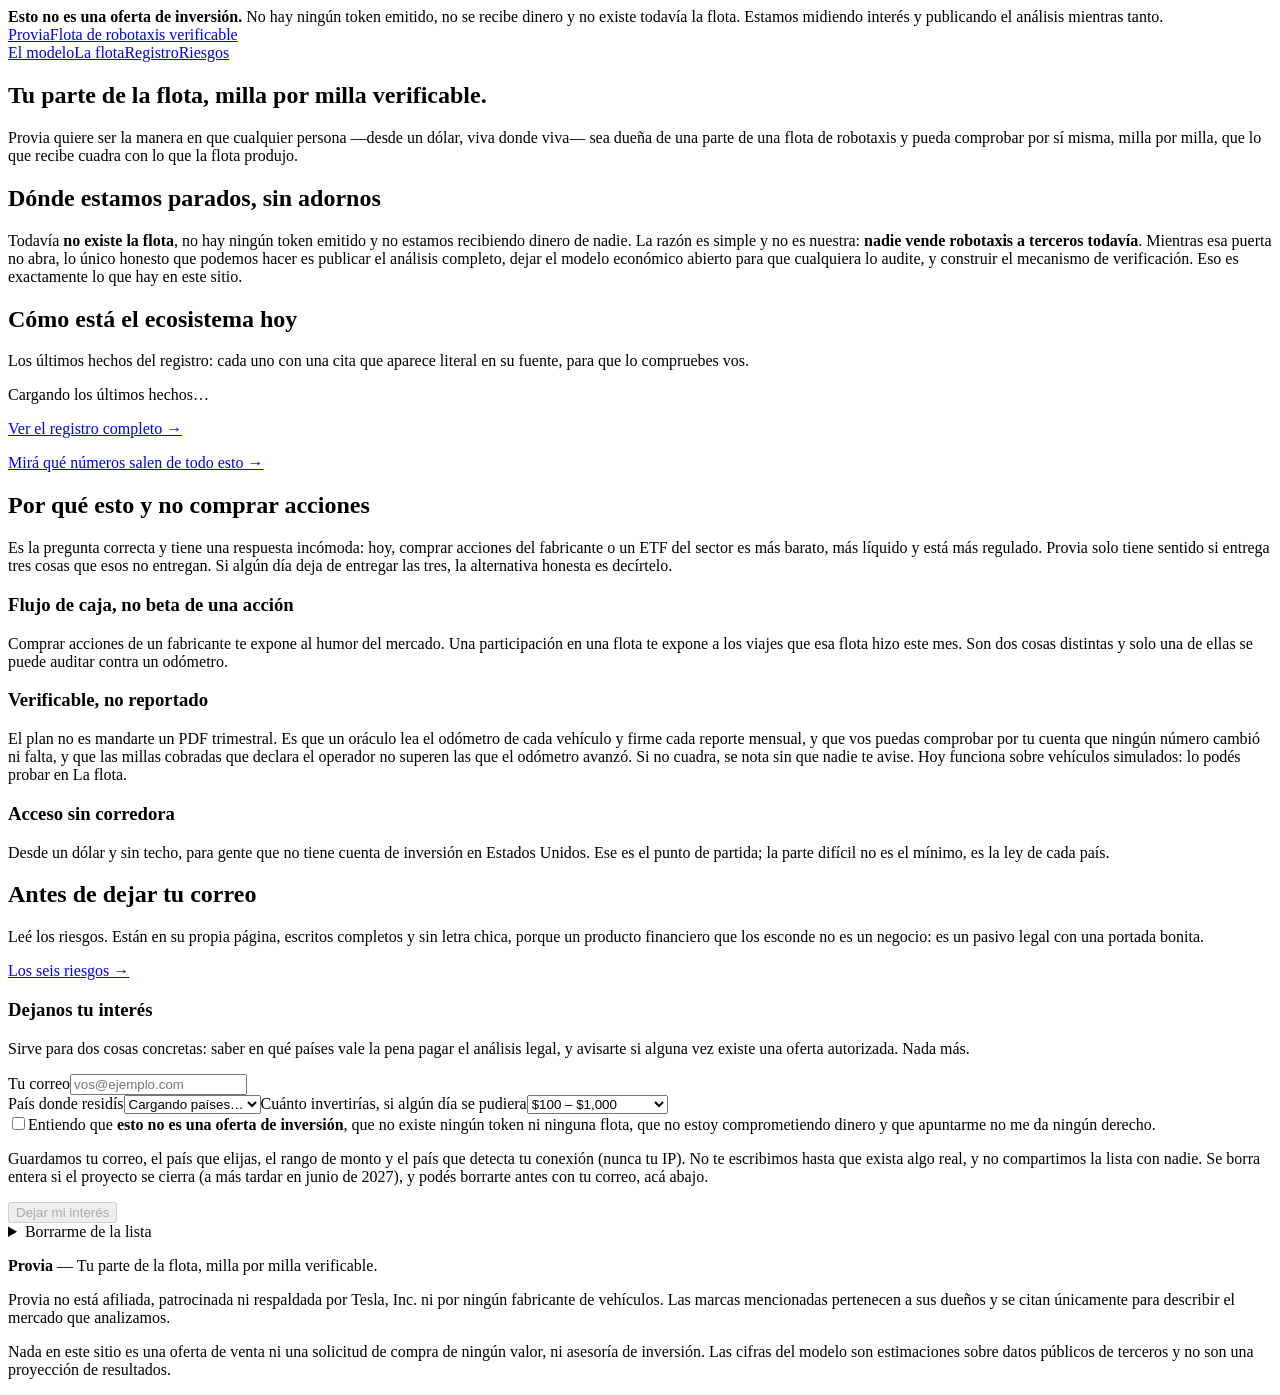
==== index.html @ b5c1c583 "deploy provia @ 56c4944 Build estatico de freakiedogs-oss/provia commit 56c49447ed519522a8f76454a9de" ====
<!DOCTYPE html><html lang="es"><head><meta charSet="utf-8"/><meta name="viewport" content="width=device-width, initial-scale=1"/><link rel="stylesheet" href="/provia-web/_next/static/chunks/2ggee22i-lpwt.css" data-precedence="next"/><link rel="preload" as="script" fetchPriority="low" href="/provia-web/_next/static/chunks/10qk6v6416kh8.js"/><script src="/provia-web/_next/static/chunks/27jktro2p5rq9.js" async=""></script><script src="/provia-web/_next/static/chunks/25o46h8mdjlrg.js" async=""></script><script src="/provia-web/_next/static/chunks/16h8cb4xx4nfi.js" async=""></script><script src="/provia-web/_next/static/chunks/turbopack-1379qo5y8nba2.js" async=""></script><script src="/provia-web/_next/static/chunks/1q9fzepuirk0z.js" async=""></script><script src="/provia-web/_next/static/chunks/14mrh2-p_w84d.js" async=""></script><script src="/provia-web/_next/static/chunks/1l0879e5bgz3j.js" async=""></script><meta name="provia-build" content="56c4944"/><title>Provia — Flota de robotaxis verificable</title><meta name="description" content="Análisis abierto del ecosistema de robotaxis y del modelo económico de operar una flota: supuestos con fuente, escenarios que incluyen el que pierde plata, y un mecanismo de verificación milla por milla. No es una oferta de inversión."/><meta name="robots" content="noindex, nofollow"/><meta property="og:title" content="Provia — Flota de robotaxis verificable"/><meta property="og:description" content="Tu parte de la flota, milla por milla verificable."/><meta property="og:url" content="https://freakiedogs-oss.github.io/provia-web/"/><meta property="og:site_name" content="Provia"/><meta property="og:type" content="website"/><meta name="twitter:card" content="summary"/><meta name="twitter:title" content="Provia — Flota de robotaxis verificable"/><meta name="twitter:description" content="Tu parte de la flota, milla por milla verificable."/><script src="/provia-web/_next/static/chunks/0cz1d0mv5g_q7.js" noModule=""></script></head><body><div hidden=""><!--$--><!--/$--></div><div class="bg-[var(--ink)] text-white text-sm"><div class="mx-auto max-w-5xl px-5 py-2.5"><strong class="font-semibold">Esto no es una oferta de inversión.</strong> <span class="text-white/80">No hay ningún token emitido, no se recibe dinero y no existe todavía la flota. Estamos midiendo interés y publicando el análisis mientras tanto.</span></div></div><header class="border-b border-[var(--line)] bg-[var(--paper-2)]"><div class="mx-auto flex max-w-5xl items-center justify-between px-5 py-4"><a class="flex items-baseline gap-2 no-underline" href="/provia-web/"><span class="text-xl font-bold tracking-tight">Provia</span><span class="hidden text-xs text-[var(--muted)] sm:inline">Flota de robotaxis verificable</span></a><nav class="flex gap-1 text-sm"><a class="rounded px-2.5 py-1.5 no-underline hover:bg-[var(--paper)]" href="/provia-web/modelo/">El modelo</a><a class="rounded px-2.5 py-1.5 no-underline hover:bg-[var(--paper)]" href="/provia-web/flota/">La flota</a><a class="rounded px-2.5 py-1.5 no-underline hover:bg-[var(--paper)]" href="/provia-web/registro/">Registro</a><a class="rounded px-2.5 py-1.5 no-underline hover:bg-[var(--paper)]" href="/provia-web/riesgos/">Riesgos</a></nav></div></header><main class="mx-auto max-w-5xl px-5 py-10"><div class="space-y-16"><section><h1 class="mb-4 max-w-3xl text-4xl font-bold leading-tight tracking-tight sm:text-5xl">Tu parte de la flota, milla por milla verificable.</h1><p class="mb-6 max-w-2xl text-lg text-[var(--muted)]">Provia<!-- --> quiere ser la manera en que cualquier persona —desde un dólar, viva donde viva— sea dueña de una parte de una flota de robotaxis y pueda comprobar por sí misma, milla por milla, que lo que recibe cuadra con lo que la flota produjo.</p><div class="rounded-lg border-2 border-[var(--acento)] bg-[var(--acento-claro)] p-5"><h2 class="mb-2 font-bold">Dónde estamos parados, sin adornos</h2><p class="text-sm">Todavía <strong>no existe la flota</strong>, no hay ningún token emitido y no estamos recibiendo dinero de nadie. La razón es simple y no es nuestra: <strong>nadie vende robotaxis a terceros todavía</strong>. Mientras esa puerta no abra, lo único honesto que podemos hacer es publicar el análisis completo, dejar el modelo económico abierto para que cualquiera lo audite, y construir el mecanismo de verificación. Eso es exactamente lo que hay en este sitio.</p></div></section><section><h2 class="mb-2 text-2xl font-bold">Cómo está el ecosistema hoy</h2><p class="mb-6 max-w-2xl text-[var(--muted)]">Los últimos hechos del registro: cada uno con una cita que aparece literal en su fuente, para que lo compruebes vos.</p><div data-testid="home-hechos"><p class="text-sm text-[var(--muted)]">Cargando los últimos hechos…</p><p class="mt-4 text-sm"><a class="font-medium underline decoration-[var(--acento)] decoration-2 underline-offset-4" href="/provia-web/registro/">Ver el registro completo →</a></p></div><p class="mt-2 text-sm"><a class="font-medium underline decoration-[var(--acento)] decoration-2 underline-offset-4" href="/provia-web/modelo/">Mirá qué números salen de todo esto →</a></p></section><section><h2 class="mb-2 text-2xl font-bold">Por qué esto y no comprar acciones</h2><p class="mb-6 max-w-2xl text-[var(--muted)]">Es la pregunta correcta y tiene una respuesta incómoda: hoy, comprar acciones del fabricante o un ETF del sector es más barato, más líquido y está más regulado. <!-- -->Provia<!-- --> solo tiene sentido si entrega tres cosas que esos no entregan. Si algún día deja de entregar las tres, la alternativa honesta es decírtelo.</p><div class="grid gap-4 md:grid-cols-3"><article class="rounded-lg border border-[var(--line)] bg-[var(--paper-2)] p-5"><h3 class="mb-2 font-bold">Flujo de caja, no beta de una acción</h3><p class="text-sm text-[var(--muted)]">Comprar acciones de un fabricante te expone al humor del mercado. Una participación en una flota te expone a los viajes que esa flota hizo este mes. Son dos cosas distintas y solo una de ellas se puede auditar contra un odómetro.</p></article><article class="rounded-lg border border-[var(--line)] bg-[var(--paper-2)] p-5"><h3 class="mb-2 font-bold">Verificable, no reportado</h3><p class="text-sm text-[var(--muted)]">El plan no es mandarte un PDF trimestral. Es que un oráculo lea el odómetro de cada vehículo y firme cada reporte mensual, y que vos puedas comprobar por tu cuenta que ningún número cambió ni falta, y que las millas cobradas que declara el operador no superen las que el odómetro avanzó. Si no cuadra, se nota sin que nadie te avise. Hoy funciona sobre vehículos simulados: lo podés probar en La flota.</p></article><article class="rounded-lg border border-[var(--line)] bg-[var(--paper-2)] p-5"><h3 class="mb-2 font-bold">Acceso sin corredora</h3><p class="text-sm text-[var(--muted)]">Desde un dólar y sin techo, para gente que no tiene cuenta de inversión en Estados Unidos. Ese es el punto de partida; la parte difícil no es el mínimo, es la ley de cada país.</p></article></div></section><section class="grid gap-8 lg:grid-cols-2"><div><h2 class="mb-2 text-2xl font-bold">Antes de dejar tu correo</h2><p class="mb-4 text-[var(--muted)]">Leé los riesgos. Están en su propia página, escritos completos y sin letra chica, porque un producto financiero que los esconde no es un negocio: es un pasivo legal con una portada bonita.</p><a class="inline-block rounded border border-[var(--ink)] px-4 py-2 text-sm font-medium no-underline" href="/provia-web/riesgos/">Los seis riesgos →</a></div><form class="rounded-lg border border-[var(--line)] bg-[var(--paper-2)] p-6"><h3 class="mb-1 text-lg font-bold">Dejanos tu interés</h3><p class="mb-5 text-sm text-[var(--muted)]">Sirve para dos cosas concretas: saber en qué países vale la pena pagar el análisis legal, y avisarte si alguna vez existe una oferta autorizada. Nada más.</p><label class="mb-3 block text-sm"><span class="mb-1 block font-medium">Tu correo</span><input type="email" required="" class="w-full rounded border border-[var(--line)] px-3 py-2" placeholder="vos@ejemplo.com" value=""/></label><div class="mb-3 grid gap-3 sm:grid-cols-2"><label class="block text-sm"><span class="mb-1 block font-medium">País donde residís</span><select class="w-full rounded border border-[var(--line)] bg-white px-3 py-2"><option value="SV" selected="">Cargando países…</option></select></label><label class="block text-sm"><span class="mb-1 block font-medium">Cuánto invertirías, si algún día se pudiera</span><select class="w-full rounded border border-[var(--line)] bg-white px-3 py-2"><option value="hasta_100">Hasta $100</option><option value="100_1k" selected="">$100 – $1,000</option><option value="1k_10k">$1,000 – $10,000</option><option value="10k_100k">$10,000 – $100,000</option><option value="mas_100k">Más de $100,000</option></select></label></div><label class="mb-4 flex gap-2 text-sm"><input type="checkbox" class="mt-1"/><span>Entiendo que <strong>esto no es una oferta de inversión</strong>, que no existe ningún token ni ninguna flota, que no estoy comprometiendo dinero y que apuntarme no me da ningún derecho.</span></label><p data-aviso="datos" class="mb-4 text-xs text-[var(--muted)]">Guardamos tu correo, el país que elijas<!-- -->, el rango de monto<!-- --> y el país que detecta tu conexión (nunca tu IP). No te escribimos hasta que exista algo real, y no compartimos la lista con nadie. Se borra entera si el proyecto se cierra (a más tardar en junio de 2027), y podés borrarte antes con tu correo, acá abajo.</p><button type="submit" disabled="" class="rounded bg-[var(--ink)] px-5 py-2.5 font-medium text-white disabled:opacity-40">Dejar mi interés</button></form><div class="px-6"><details class="mt-5 border-t border-black/10 pt-3 text-sm"><summary class="cursor-pointer text-[var(--muted)]">Borrarme de la lista</summary><div class="mt-2 flex flex-wrap gap-2"><input type="email" aria-label="Correo a borrar" class="min-w-0 flex-1 rounded border border-[var(--line)] px-3 py-2" placeholder="vos@ejemplo.com" value=""/><button type="button" disabled="" class="rounded border border-[var(--ink)] px-4 py-2 disabled:opacity-40">Borrar</button></div></details></div></section></div><!--$--><!--/$--></main><footer class="mt-20 border-t border-[var(--line)] bg-[var(--paper-2)]"><div class="mx-auto max-w-5xl px-5 py-10 text-sm text-[var(--muted)]"><p class="mb-3"><strong class="text-[var(--ink)]">Provia</strong> — <!-- -->Tu parte de la flota, milla por milla verificable.</p><p class="mb-3">Provia<!-- --> no está afiliada, patrocinada ni respaldada por Tesla, Inc. ni por ningún fabricante de vehículos. Las marcas mencionadas pertenecen a sus dueños y se citan únicamente para describir el mercado que analizamos.</p><p>Nada en este sitio es una oferta de venta ni una solicitud de compra de ningún valor, ni asesoría de inversión. Las cifras del modelo son estimaciones sobre datos públicos de terceros y no son una proyección de resultados.</p></div></footer><script src="/provia-web/_next/static/chunks/10qk6v6416kh8.js" id="_R_" async=""></script><script>(self.__next_f=self.__next_f||[]).push([0])</script><script>self.__next_f.push([1,"1:\"$Sreact.fragment\"\n2:I[20546,[\"/provia-web/_next/static/chunks/1q9fzepuirk0z.js\",\"/provia-web/_next/static/chunks/14mrh2-p_w84d.js\"],\"default\"]\n3:I[22016,[\"/provia-web/_next/static/chunks/1q9fzepuirk0z.js\",\"/provia-web/_next/static/chunks/14mrh2-p_w84d.js\",\"/provia-web/_next/static/chunks/1l0879e5bgz3j.js\"],\"\"]\n4:I[39756,[\"/provia-web/_next/static/chunks/1q9fzepuirk0z.js\",\"/provia-web/_next/static/chunks/14mrh2-p_w84d.js\"],\"default\"]\n5:I[37457,[\"/provia-web/_next/static/chunks/1q9fzepuirk0z.js\",\"/provia-web/_next/static/chunks/14mrh2-p_w84d.js\"],\"default\"]\n8:I[68027,[\"/provia-web/_next/static/chunks/1q9fzepuirk0z.js\",\"/provia-web/_next/static/chunks/14mrh2-p_w84d.js\"],\"default\",1]\n:HL[\"/provia-web/_next/static/chunks/2ggee22i-lpwt.css\",\"style\"]\n"])</script><script>self.__next_f.push([1,"0:{\"P\":null,\"c\":[\"\",\"\"],\"q\":\"\",\"i\":false,\"f\":[[[\"\",{\"children\":[\"__PAGE__\",{}]},\"$undefined\",\"$undefined\",16],[[\"$\",\"$1\",\"c\",{\"children\":[[[\"$\",\"link\",\"0\",{\"rel\":\"stylesheet\",\"href\":\"/provia-web/_next/static/chunks/2ggee22i-lpwt.css\",\"precedence\":\"next\",\"crossOrigin\":\"$undefined\",\"nonce\":\"$undefined\"}],[\"$\",\"script\",\"script-0\",{\"src\":\"/provia-web/_next/static/chunks/1q9fzepuirk0z.js\",\"async\":true,\"nonce\":\"$undefined\"}],[\"$\",\"script\",\"script-1\",{\"src\":\"/provia-web/_next/static/chunks/14mrh2-p_w84d.js\",\"async\":true,\"nonce\":\"$undefined\"}]],[\"$\",\"html\",null,{\"lang\":\"es\",\"children\":[[\"$\",\"head\",null,{\"children\":[\"$\",\"meta\",null,{\"name\":\"provia-build\",\"content\":\"56c4944\"}]}],[\"$\",\"body\",null,{\"children\":[[\"$\",\"$L2\",null,{}],[\"$\",\"div\",null,{\"className\":\"bg-[var(--ink)] text-white text-sm\",\"children\":[\"$\",\"div\",null,{\"className\":\"mx-auto max-w-5xl px-5 py-2.5\",\"children\":[[\"$\",\"strong\",null,{\"className\":\"font-semibold\",\"children\":\"Esto no es una oferta de inversión.\"}],\" \",[\"$\",\"span\",null,{\"className\":\"text-white/80\",\"children\":\"No hay ningún token emitido, no se recibe dinero y no existe todavía la flota. Estamos midiendo interés y publicando el análisis mientras tanto.\"}]]}]}],[\"$\",\"header\",null,{\"className\":\"border-b border-[var(--line)] bg-[var(--paper-2)]\",\"children\":[\"$\",\"div\",null,{\"className\":\"mx-auto flex max-w-5xl items-center justify-between px-5 py-4\",\"children\":[[\"$\",\"$L3\",null,{\"href\":\"/\",\"className\":\"flex items-baseline gap-2 no-underline\",\"children\":[[\"$\",\"span\",null,{\"className\":\"text-xl font-bold tracking-tight\",\"children\":\"Provia\"}],[\"$\",\"span\",null,{\"className\":\"hidden text-xs text-[var(--muted)] sm:inline\",\"children\":\"Flota de robotaxis verificable\"}]]}],[\"$\",\"nav\",null,{\"className\":\"flex gap-1 text-sm\",\"children\":[[\"$\",\"$L3\",\"/modelo\",{\"href\":\"/modelo\",\"className\":\"rounded px-2.5 py-1.5 no-underline hover:bg-[var(--paper)]\",\"children\":\"El modelo\"}],[\"$\",\"$L3\",\"/flota\",{\"href\":\"/flota\",\"className\":\"rounded px-2.5 py-1.5 no-underline hover:bg-[var(--paper)]\",\"children\":\"La flota\"}],[\"$\",\"$L3\",\"/registro\",{\"href\":\"/registro\",\"className\":\"rounded px-2.5 py-1.5 no-underline hover:bg-[var(--paper)]\",\"children\":\"Registro\"}],[\"$\",\"$L3\",\"/riesgos\",{\"href\":\"/riesgos\",\"className\":\"rounded px-2.5 py-1.5 no-underline hover:bg-[var(--paper)]\",\"children\":\"Riesgos\"}]]}]]}]}],[\"$\",\"main\",null,{\"className\":\"mx-auto max-w-5xl px-5 py-10\",\"children\":[\"$\",\"$L4\",null,{\"parallelRouterKey\":\"children\",\"error\":\"$undefined\",\"errorStyles\":\"$undefined\",\"errorScripts\":\"$undefined\",\"template\":[\"$\",\"$L5\",null,{}],\"templateStyles\":\"$undefined\",\"templateScripts\":\"$undefined\",\"notFound\":[[[\"$\",\"title\",null,{\"children\":\"404: This page could not be found.\"}],[\"$\",\"div\",null,{\"style\":{\"fontFamily\":\"system-ui,\\\"Segoe UI\\\",Roboto,Helvetica,Arial,sans-serif,\\\"Apple Color Emoji\\\",\\\"Segoe UI Emoji\\\"\",\"height\":\"100vh\",\"textAlign\":\"center\",\"display\":\"flex\",\"flexDirection\":\"column\",\"alignItems\":\"center\",\"justifyContent\":\"center\"},\"children\":[\"$\",\"div\",null,{\"children\":[[\"$\",\"style\",null,{\"dangerouslySetInnerHTML\":{\"__html\":\"body{color:#000;background:#fff;margin:0}.next-error-h1{border-right:1px solid rgba(0,0,0,.3)}@media (prefers-color-scheme:dark){body{color:#fff;background:#000}.next-error-h1{border-right:1px solid rgba(255,255,255,.3)}}\"}}],[\"$\",\"h1\",null,{\"className\":\"next-error-h1\",\"style\":{\"display\":\"inline-block\",\"margin\":\"0 20px 0 0\",\"padding\":\"0 23px 0 0\",\"fontSize\":24,\"fontWeight\":500,\"verticalAlign\":\"top\",\"lineHeight\":\"49px\"},\"children\":404}],[\"$\",\"div\",null,{\"style\":{\"display\":\"inline-block\"},\"children\":[\"$\",\"h2\",null,{\"style\":{\"fontSize\":14,\"fontWeight\":400,\"lineHeight\":\"49px\",\"margin\":0},\"children\":\"This page could not be found.\"}]}]]}]}]],[]],\"forbidden\":\"$undefined\",\"unauthorized\":\"$undefined\"}]}],[\"$\",\"footer\",null,{\"className\":\"mt-20 border-t border-[var(--line)] bg-[var(--paper-2)]\",\"children\":[\"$\",\"div\",null,{\"className\":\"mx-auto max-w-5xl px-5 py-10 text-sm text-[var(--muted)]\",\"children\":[false,[\"$\",\"p\",null,{\"className\":\"mb-3\",\"children\":[[\"$\",\"strong\",null,{\"className\":\"text-[var(--ink)]\",\"children\":\"Provia\"}],\" — \",\"Tu parte de la flota, milla por milla verificable.\"]}],[\"$\",\"p\",null,{\"className\":\"mb-3\",\"children\":[\"Provia\",\" no está afiliada, patrocinada ni respaldada por Tesla, Inc. ni por ningún fabricante de vehículos. Las marcas mencionadas pertenecen a sus dueños y se citan únicamente para describir el mercado que analizamos.\"]}],[\"$\",\"p\",null,{\"children\":\"Nada en este sitio es una oferta de venta ni una solicitud de compra de ningún valor, ni asesoría de inversión. Las cifras del modelo son estimaciones sobre datos públicos de terceros y no son una proyección de resultados.\"}]]}]}]]}]]}]]}],{\"children\":[\"$L6\",{},null,false,null]},null,false,null],\"$L7\",false]],\"m\":\"$undefined\",\"G\":[\"$8\",[\"$L9\"]],\"S\":true,\"h\":null,\"s\":\"$undefined\",\"l\":\"$undefined\",\"p\":\"$undefined\",\"d\":\"$undefined\",\"b\":\"jEjcOjR2mnApokhITDOvM\"}\n"])</script><script>self.__next_f.push([1,"a:I[48479,[\"/provia-web/_next/static/chunks/1q9fzepuirk0z.js\",\"/provia-web/_next/static/chunks/14mrh2-p_w84d.js\",\"/provia-web/_next/static/chunks/1l0879e5bgz3j.js\"],\"default\"]\nf:I[97367,[\"/provia-web/_next/static/chunks/1q9fzepuirk0z.js\",\"/provia-web/_next/static/chunks/14mrh2-p_w84d.js\"],\"ViewportBoundary\"]\n11:I[97367,[\"/provia-web/_next/static/chunks/1q9fzepuirk0z.js\",\"/provia-web/_next/static/chunks/14mrh2-p_w84d.js\"],\"MetadataBoundary\"]\n12:\"$Sreact.suspense\"\n"])</script><script>self.__next_f.push([1,"6:[\"$\",\"$1\",\"c\",{\"children\":[[\"$\",\"div\",null,{\"className\":\"space-y-16\",\"children\":[[\"$\",\"section\",null,{\"children\":[[\"$\",\"h1\",null,{\"className\":\"mb-4 max-w-3xl text-4xl font-bold leading-tight tracking-tight sm:text-5xl\",\"children\":\"Tu parte de la flota, milla por milla verificable.\"}],[\"$\",\"p\",null,{\"className\":\"mb-6 max-w-2xl text-lg text-[var(--muted)]\",\"children\":[\"Provia\",\" quiere ser la manera en que cualquier persona —desde un dólar, viva donde viva— sea dueña de una parte de una flota de robotaxis y pueda comprobar por sí misma, milla por milla, que lo que recibe cuadra con lo que la flota produjo.\"]}],[\"$\",\"div\",null,{\"className\":\"rounded-lg border-2 border-[var(--acento)] bg-[var(--acento-claro)] p-5\",\"children\":[[\"$\",\"h2\",null,{\"className\":\"mb-2 font-bold\",\"children\":\"Dónde estamos parados, sin adornos\"}],[\"$\",\"p\",null,{\"className\":\"text-sm\",\"children\":[\"Todavía \",[\"$\",\"strong\",null,{\"children\":\"no existe la flota\"}],\", no hay ningún token emitido y no estamos recibiendo dinero de nadie. La razón es simple y no es nuestra: \",[\"$\",\"strong\",null,{\"children\":\"nadie vende robotaxis a terceros todavía\"}],\". Mientras esa puerta no abra, lo único honesto que podemos hacer es publicar el análisis completo, dejar el modelo económico abierto para que cualquiera lo audite, y construir el mecanismo de verificación. Eso es exactamente lo que hay en este sitio.\"]}]]}]]}],[\"$\",\"section\",null,{\"children\":[[\"$\",\"h2\",null,{\"className\":\"mb-2 text-2xl font-bold\",\"children\":\"Cómo está el ecosistema hoy\"}],[\"$\",\"p\",null,{\"className\":\"mb-6 max-w-2xl text-[var(--muted)]\",\"children\":\"Los últimos hechos del registro: cada uno con una cita que aparece literal en su fuente, para que lo compruebes vos.\"}],[\"$\",\"$La\",null,{}],[\"$\",\"p\",null,{\"className\":\"mt-2 text-sm\",\"children\":[\"$\",\"$L3\",null,{\"href\":\"/modelo\",\"className\":\"font-medium underline decoration-[var(--acento)] decoration-2 underline-offset-4\",\"children\":\"Mirá qué números salen de todo esto →\"}]}]]}],[\"$\",\"section\",null,{\"children\":[[\"$\",\"h2\",null,{\"className\":\"mb-2 text-2xl font-bold\",\"children\":\"Por qué esto y no comprar acciones\"}],[\"$\",\"p\",null,{\"className\":\"mb-6 max-w-2xl text-[var(--muted)]\",\"children\":[\"Es la pregunta correcta y tiene una respuesta incómoda: hoy, comprar acciones del fabricante o un ETF del sector es más barato, más líquido y está más regulado. \",\"Provia\",\" solo tiene sentido si entrega tres cosas que esos no entregan. Si algún día deja de entregar las tres, la alternativa honesta es decírtelo.\"]}],[\"$\",\"div\",null,{\"className\":\"grid gap-4 md:grid-cols-3\",\"children\":[[\"$\",\"article\",\"Flujo de caja, no beta de una acción\",{\"className\":\"rounded-lg border border-[var(--line)] bg-[var(--paper-2)] p-5\",\"children\":[[\"$\",\"h3\",null,{\"className\":\"mb-2 font-bold\",\"children\":\"Flujo de caja, no beta de una acción\"}],[\"$\",\"p\",null,{\"className\":\"text-sm text-[var(--muted)]\",\"children\":\"Comprar acciones de un fabricante te expone al humor del mercado. Una participación en una flota te expone a los viajes que esa flota hizo este mes. Son dos cosas distintas y solo una de ellas se puede auditar contra un odómetro.\"}]]}],[\"$\",\"article\",\"Verificable, no reportado\",{\"className\":\"rounded-lg border border-[var(--line)] bg-[var(--paper-2)] p-5\",\"children\":[[\"$\",\"h3\",null,{\"className\":\"mb-2 font-bold\",\"children\":\"Verificable, no reportado\"}],[\"$\",\"p\",null,{\"className\":\"text-sm text-[var(--muted)]\",\"children\":\"El plan no es mandarte un PDF trimestral. Es que un oráculo lea el odómetro de cada vehículo y firme cada reporte mensual, y que vos puedas comprobar por tu cuenta que ningún número cambió ni falta, y que las millas cobradas que declara el operador no superen las que el odómetro avanzó. Si no cuadra, se nota sin que nadie te avise. Hoy funciona sobre vehículos simulados: lo podés probar en La flota.\"}]]}],\"$Lb\"]}]]}],\"$Lc\"]}],[\"$Ld\"],\"$Le\"]}]\n"])</script><script>self.__next_f.push([1,"7:[\"$\",\"$1\",\"h\",{\"children\":[null,[\"$\",\"$Lf\",null,{\"children\":\"$L10\"}],[\"$\",\"div\",null,{\"hidden\":true,\"children\":[\"$\",\"$L11\",null,{\"children\":[\"$\",\"$12\",null,{\"name\":\"Next.Metadata\",\"children\":\"$L13\"}]}]}],null]}]\n9:[\"$\",\"link\",\"0\",{\"rel\":\"stylesheet\",\"href\":\"/provia-web/_next/static/chunks/2ggee22i-lpwt.css\",\"precedence\":\"next\",\"crossOrigin\":\"$undefined\",\"nonce\":\"$undefined\"}]\n"])</script><script>self.__next_f.push([1,"14:I[45798,[\"/provia-web/_next/static/chunks/1q9fzepuirk0z.js\",\"/provia-web/_next/static/chunks/14mrh2-p_w84d.js\",\"/provia-web/_next/static/chunks/1l0879e5bgz3j.js\"],\"default\"]\n15:I[97367,[\"/provia-web/_next/static/chunks/1q9fzepuirk0z.js\",\"/provia-web/_next/static/chunks/14mrh2-p_w84d.js\"],\"OutletBoundary\"]\nb:[\"$\",\"article\",\"Acceso sin corredora\",{\"className\":\"rounded-lg border border-[var(--line)] bg-[var(--paper-2)] p-5\",\"children\":[[\"$\",\"h3\",null,{\"className\":\"mb-2 font-bold\",\"children\":\"Acceso sin corredora\"}],[\"$\",\"p\",null,{\"className\":\"text-sm text-[var(--muted)]\",\"children\":\"Desde un dólar y sin techo, para gente que no tiene cuenta de inversión en Estados Unidos. Ese es el punto de partida; la parte difícil no es el mínimo, es la ley de cada país.\"}]]}]\nc:[\"$\",\"section\",null,{\"className\":\"grid gap-8 lg:grid-cols-2\",\"children\":[[\"$\",\"div\",null,{\"children\":[[\"$\",\"h2\",null,{\"className\":\"mb-2 text-2xl font-bold\",\"children\":\"Antes de dejar tu correo\"}],[\"$\",\"p\",null,{\"className\":\"mb-4 text-[var(--muted)]\",\"children\":\"Leé los riesgos. Están en su propia página, escritos completos y sin letra chica, porque un producto financiero que los esconde no es un negocio: es un pasivo legal con una portada bonita.\"}],[\"$\",\"$L3\",null,{\"href\":\"/riesgos\",\"className\":\"inline-block rounded border border-[var(--ink)] px-4 py-2 text-sm font-medium no-underline\",\"children\":\"Los seis riesgos →\"}]]}],[\"$\",\"$L14\",null,{}]]}]\nd:[\"$\",\"script\",\"script-0\",{\"src\":\"/provia-web/_next/static/chunks/1l0879e5bgz3j.js\",\"async\":true,\"nonce\":\"$undefined\"}]\ne:[\"$\",\"$L15\",null,{\"children\":[\"$\",\"$12\",null,{\"name\":\"Next.MetadataOutlet\",\"children\":\"$@16\"}]}]\n"])</script><script>self.__next_f.push([1,"10:[[\"$\",\"meta\",\"0\",{\"charSet\":\"utf-8\"}],[\"$\",\"meta\",\"1\",{\"name\":\"viewport\",\"content\":\"width=device-width, initial-scale=1\"}]]\n"])</script><script>self.__next_f.push([1,"13:[[\"$\",\"title\",\"0\",{\"children\":\"Provia — Flota de robotaxis verificable\"}],[\"$\",\"meta\",\"1\",{\"name\":\"description\",\"content\":\"Análisis abierto del ecosistema de robotaxis y del modelo económico de operar una flota: supuestos con fuente, escenarios que incluyen el que pierde plata, y un mecanismo de verificación milla por milla. No es una oferta de inversión.\"}],[\"$\",\"meta\",\"2\",{\"name\":\"robots\",\"content\":\"noindex, nofollow\"}],[\"$\",\"meta\",\"3\",{\"property\":\"og:title\",\"content\":\"Provia — Flota de robotaxis verificable\"}],[\"$\",\"meta\",\"4\",{\"property\":\"og:description\",\"content\":\"Tu parte de la flota, milla por milla verificable.\"}],[\"$\",\"meta\",\"5\",{\"property\":\"og:url\",\"content\":\"https://freakiedogs-oss.github.io/provia-web/\"}],[\"$\",\"meta\",\"6\",{\"property\":\"og:site_name\",\"content\":\"Provia\"}],[\"$\",\"meta\",\"7\",{\"property\":\"og:type\",\"content\":\"website\"}],[\"$\",\"meta\",\"8\",{\"name\":\"twitter:card\",\"content\":\"summary\"}],[\"$\",\"meta\",\"9\",{\"name\":\"twitter:title\",\"content\":\"Provia — Flota de robotaxis verificable\"}],[\"$\",\"meta\",\"10\",{\"name\":\"twitter:description\",\"content\":\"Tu parte de la flota, milla por milla verificable.\"}]]\n16:null\n"])</script></body></html>
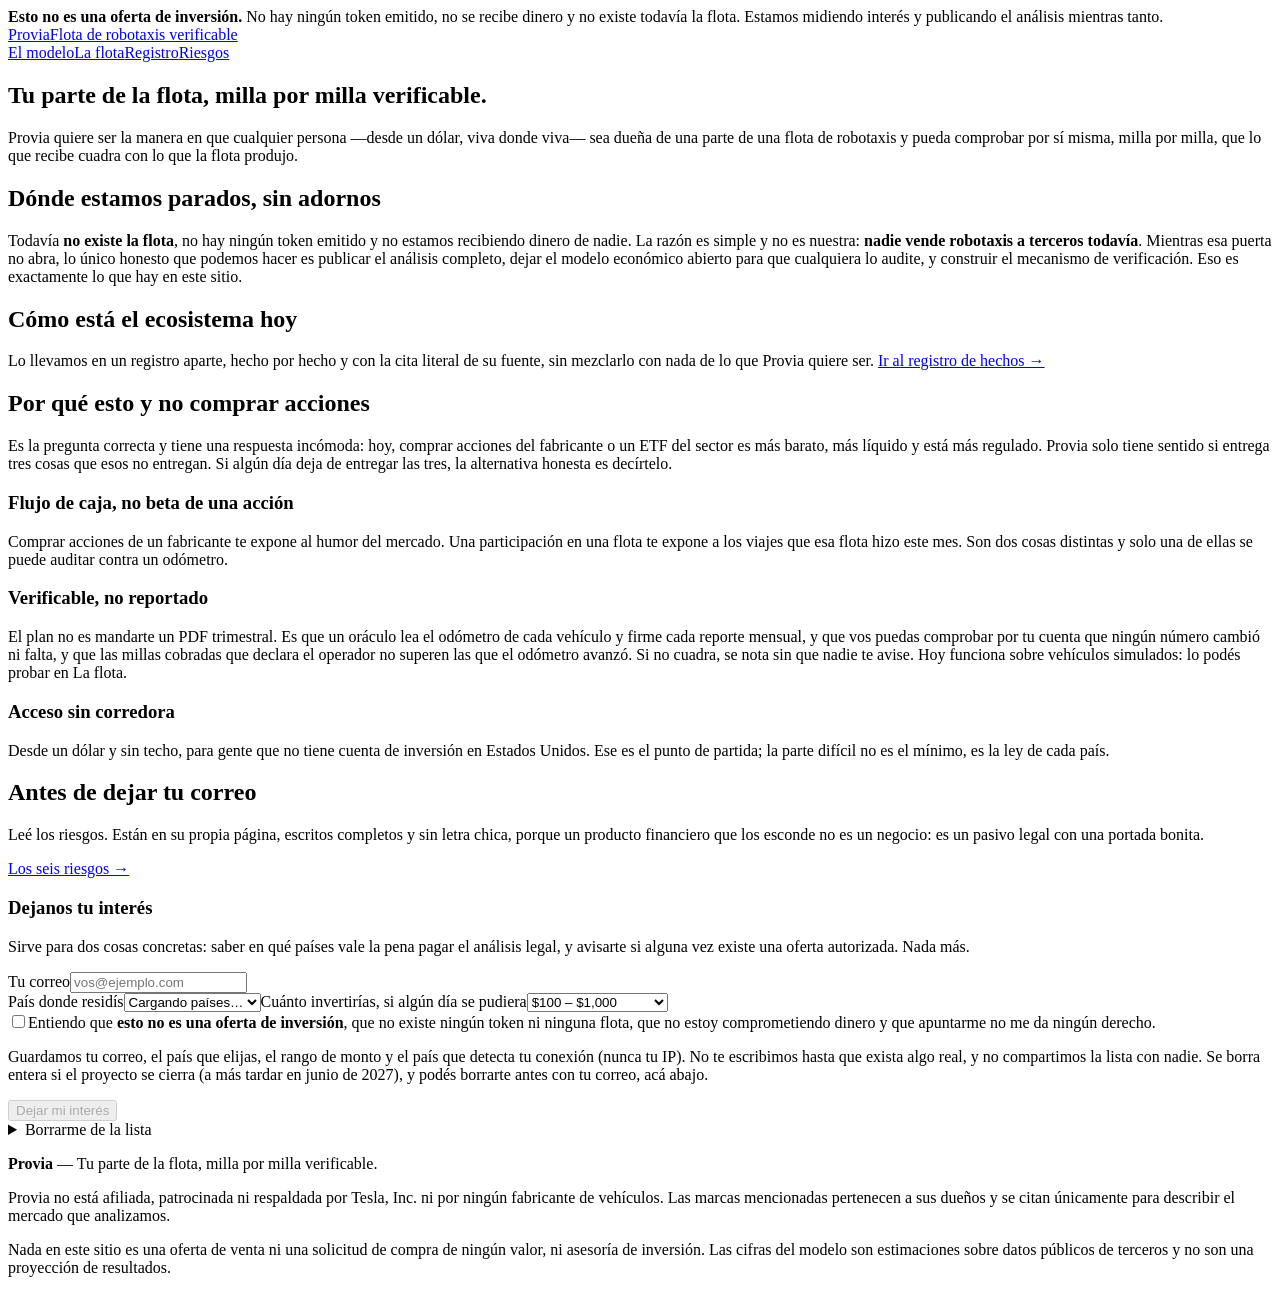
==== commit ab02b7aa: "deploy provia @ dee33c4 Build estatico de freakiedogs-oss/provia commit dee33c45889c36dd5024643d6067" ====
--- a/index.html
+++ b/index.html
@@ -1 +1 @@
-<!DOCTYPE html><html lang="es"><head><meta charSet="utf-8"/><meta name="viewport" content="width=device-width, initial-scale=1"/><link rel="stylesheet" href="/provia-web/_next/static/chunks/2ggee22i-lpwt.css" data-precedence="next"/><link rel="preload" as="script" fetchPriority="low" href="/provia-web/_next/static/chunks/10qk6v6416kh8.js"/><script src="/provia-web/_next/static/chunks/27jktro2p5rq9.js" async=""></script><script src="/provia-web/_next/static/chunks/25o46h8mdjlrg.js" async=""></script><script src="/provia-web/_next/static/chunks/16h8cb4xx4nfi.js" async=""></script><script src="/provia-web/_next/static/chunks/turbopack-1379qo5y8nba2.js" async=""></script><script src="/provia-web/_next/static/chunks/1q9fzepuirk0z.js" async=""></script><script src="/provia-web/_next/static/chunks/14mrh2-p_w84d.js" async=""></script><script src="/provia-web/_next/static/chunks/1l0879e5bgz3j.js" async=""></script><meta name="provia-build" content="56c4944"/><title>Provia — Flota de robotaxis verificable</title><meta name="description" content="Análisis abierto del ecosistema de robotaxis y del modelo económico de operar una flota: supuestos con fuente, escenarios que incluyen el que pierde plata, y un mecanismo de verificación milla por milla. No es una oferta de inversión."/><meta name="robots" content="noindex, nofollow"/><meta property="og:title" content="Provia — Flota de robotaxis verificable"/><meta property="og:description" content="Tu parte de la flota, milla por milla verificable."/><meta property="og:url" content="https://freakiedogs-oss.github.io/provia-web/"/><meta property="og:site_name" content="Provia"/><meta property="og:type" content="website"/><meta name="twitter:card" content="summary"/><meta name="twitter:title" content="Provia — Flota de robotaxis verificable"/><meta name="twitter:description" content="Tu parte de la flota, milla por milla verificable."/><script src="/provia-web/_next/static/chunks/0cz1d0mv5g_q7.js" noModule=""></script></head><body><div hidden=""><!--$--><!--/$--></div><div class="bg-[var(--ink)] text-white text-sm"><div class="mx-auto max-w-5xl px-5 py-2.5"><strong class="font-semibold">Esto no es una oferta de inversión.</strong> <span class="text-white/80">No hay ningún token emitido, no se recibe dinero y no existe todavía la flota. Estamos midiendo interés y publicando el análisis mientras tanto.</span></div></div><header class="border-b border-[var(--line)] bg-[var(--paper-2)]"><div class="mx-auto flex max-w-5xl items-center justify-between px-5 py-4"><a class="flex items-baseline gap-2 no-underline" href="/provia-web/"><span class="text-xl font-bold tracking-tight">Provia</span><span class="hidden text-xs text-[var(--muted)] sm:inline">Flota de robotaxis verificable</span></a><nav class="flex gap-1 text-sm"><a class="rounded px-2.5 py-1.5 no-underline hover:bg-[var(--paper)]" href="/provia-web/modelo/">El modelo</a><a class="rounded px-2.5 py-1.5 no-underline hover:bg-[var(--paper)]" href="/provia-web/flota/">La flota</a><a class="rounded px-2.5 py-1.5 no-underline hover:bg-[var(--paper)]" href="/provia-web/registro/">Registro</a><a class="rounded px-2.5 py-1.5 no-underline hover:bg-[var(--paper)]" href="/provia-web/riesgos/">Riesgos</a></nav></div></header><main class="mx-auto max-w-5xl px-5 py-10"><div class="space-y-16"><section><h1 class="mb-4 max-w-3xl text-4xl font-bold leading-tight tracking-tight sm:text-5xl">Tu parte de la flota, milla por milla verificable.</h1><p class="mb-6 max-w-2xl text-lg text-[var(--muted)]">Provia<!-- --> quiere ser la manera en que cualquier persona —desde un dólar, viva donde viva— sea dueña de una parte de una flota de robotaxis y pueda comprobar por sí misma, milla por milla, que lo que recibe cuadra con lo que la flota produjo.</p><div class="rounded-lg border-2 border-[var(--acento)] bg-[var(--acento-claro)] p-5"><h2 class="mb-2 font-bold">Dónde estamos parados, sin adornos</h2><p class="text-sm">Todavía <strong>no existe la flota</strong>, no hay ningún token emitido y no estamos recibiendo dinero de nadie. La razón es simple y no es nuestra: <strong>nadie vende robotaxis a terceros todavía</strong>. Mientras esa puerta no abra, lo único honesto que podemos hacer es publicar el análisis completo, dejar el modelo económico abierto para que cualquiera lo audite, y construir el mecanismo de verificación. Eso es exactamente lo que hay en este sitio.</p></div></section><section><h2 class="mb-2 text-2xl font-bold">Cómo está el ecosistema hoy</h2><p class="mb-6 max-w-2xl text-[var(--muted)]">Los últimos hechos del registro: cada uno con una cita que aparece literal en su fuente, para que lo compruebes vos.</p><div data-testid="home-hechos"><p class="text-sm text-[var(--muted)]">Cargando los últimos hechos…</p><p class="mt-4 text-sm"><a class="font-medium underline decoration-[var(--acento)] decoration-2 underline-offset-4" href="/provia-web/registro/">Ver el registro completo →</a></p></div><p class="mt-2 text-sm"><a class="font-medium underline decoration-[var(--acento)] decoration-2 underline-offset-4" href="/provia-web/modelo/">Mirá qué números salen de todo esto →</a></p></section><section><h2 class="mb-2 text-2xl font-bold">Por qué esto y no comprar acciones</h2><p class="mb-6 max-w-2xl text-[var(--muted)]">Es la pregunta correcta y tiene una respuesta incómoda: hoy, comprar acciones del fabricante o un ETF del sector es más barato, más líquido y está más regulado. <!-- -->Provia<!-- --> solo tiene sentido si entrega tres cosas que esos no entregan. Si algún día deja de entregar las tres, la alternativa honesta es decírtelo.</p><div class="grid gap-4 md:grid-cols-3"><article class="rounded-lg border border-[var(--line)] bg-[var(--paper-2)] p-5"><h3 class="mb-2 font-bold">Flujo de caja, no beta de una acción</h3><p class="text-sm text-[var(--muted)]">Comprar acciones de un fabricante te expone al humor del mercado. Una participación en una flota te expone a los viajes que esa flota hizo este mes. Son dos cosas distintas y solo una de ellas se puede auditar contra un odómetro.</p></article><article class="rounded-lg border border-[var(--line)] bg-[var(--paper-2)] p-5"><h3 class="mb-2 font-bold">Verificable, no reportado</h3><p class="text-sm text-[var(--muted)]">El plan no es mandarte un PDF trimestral. Es que un oráculo lea el odómetro de cada vehículo y firme cada reporte mensual, y que vos puedas comprobar por tu cuenta que ningún número cambió ni falta, y que las millas cobradas que declara el operador no superen las que el odómetro avanzó. Si no cuadra, se nota sin que nadie te avise. Hoy funciona sobre vehículos simulados: lo podés probar en La flota.</p></article><article class="rounded-lg border border-[var(--line)] bg-[var(--paper-2)] p-5"><h3 class="mb-2 font-bold">Acceso sin corredora</h3><p class="text-sm text-[var(--muted)]">Desde un dólar y sin techo, para gente que no tiene cuenta de inversión en Estados Unidos. Ese es el punto de partida; la parte difícil no es el mínimo, es la ley de cada país.</p></article></div></section><section class="grid gap-8 lg:grid-cols-2"><div><h2 class="mb-2 text-2xl font-bold">Antes de dejar tu correo</h2><p class="mb-4 text-[var(--muted)]">Leé los riesgos. Están en su propia página, escritos completos y sin letra chica, porque un producto financiero que los esconde no es un negocio: es un pasivo legal con una portada bonita.</p><a class="inline-block rounded border border-[var(--ink)] px-4 py-2 text-sm font-medium no-underline" href="/provia-web/riesgos/">Los seis riesgos →</a></div><form class="rounded-lg border border-[var(--line)] bg-[var(--paper-2)] p-6"><h3 class="mb-1 text-lg font-bold">Dejanos tu interés</h3><p class="mb-5 text-sm text-[var(--muted)]">Sirve para dos cosas concretas: saber en qué países vale la pena pagar el análisis legal, y avisarte si alguna vez existe una oferta autorizada. Nada más.</p><label class="mb-3 block text-sm"><span class="mb-1 block font-medium">Tu correo</span><input type="email" required="" class="w-full rounded border border-[var(--line)] px-3 py-2" placeholder="vos@ejemplo.com" value=""/></label><div class="mb-3 grid gap-3 sm:grid-cols-2"><label class="block text-sm"><span class="mb-1 block font-medium">País donde residís</span><select class="w-full rounded border border-[var(--line)] bg-white px-3 py-2"><option value="SV" selected="">Cargando países…</option></select></label><label class="block text-sm"><span class="mb-1 block font-medium">Cuánto invertirías, si algún día se pudiera</span><select class="w-full rounded border border-[var(--line)] bg-white px-3 py-2"><option value="hasta_100">Hasta $100</option><option value="100_1k" selected="">$100 – $1,000</option><option value="1k_10k">$1,000 – $10,000</option><option value="10k_100k">$10,000 – $100,000</option><option value="mas_100k">Más de $100,000</option></select></label></div><label class="mb-4 flex gap-2 text-sm"><input type="checkbox" class="mt-1"/><span>Entiendo que <strong>esto no es una oferta de inversión</strong>, que no existe ningún token ni ninguna flota, que no estoy comprometiendo dinero y que apuntarme no me da ningún derecho.</span></label><p data-aviso="datos" class="mb-4 text-xs text-[var(--muted)]">Guardamos tu correo, el país que elijas<!-- -->, el rango de monto<!-- --> y el país que detecta tu conexión (nunca tu IP). No te escribimos hasta que exista algo real, y no compartimos la lista con nadie. Se borra entera si el proyecto se cierra (a más tardar en junio de 2027), y podés borrarte antes con tu correo, acá abajo.</p><button type="submit" disabled="" class="rounded bg-[var(--ink)] px-5 py-2.5 font-medium text-white disabled:opacity-40">Dejar mi interés</button></form><div class="px-6"><details class="mt-5 border-t border-black/10 pt-3 text-sm"><summary class="cursor-pointer text-[var(--muted)]">Borrarme de la lista</summary><div class="mt-2 flex flex-wrap gap-2"><input type="email" aria-label="Correo a borrar" class="min-w-0 flex-1 rounded border border-[var(--line)] px-3 py-2" placeholder="vos@ejemplo.com" value=""/><button type="button" disabled="" class="rounded border border-[var(--ink)] px-4 py-2 disabled:opacity-40">Borrar</button></div></details></div></section></div><!--$--><!--/$--></main><footer class="mt-20 border-t border-[var(--line)] bg-[var(--paper-2)]"><div class="mx-auto max-w-5xl px-5 py-10 text-sm text-[var(--muted)]"><p class="mb-3"><strong class="text-[var(--ink)]">Provia</strong> — <!-- -->Tu parte de la flota, milla por milla verificable.</p><p class="mb-3">Provia<!-- --> no está afiliada, patrocinada ni respaldada por Tesla, Inc. ni por ningún fabricante de vehículos. Las marcas mencionadas pertenecen a sus dueños y se citan únicamente para describir el mercado que analizamos.</p><p>Nada en este sitio es una oferta de venta ni una solicitud de compra de ningún valor, ni asesoría de inversión. Las cifras del modelo son estimaciones sobre datos públicos de terceros y no son una proyección de resultados.</p></div></footer><script src="/provia-web/_next/static/chunks/10qk6v6416kh8.js" id="_R_" async=""></script><script>(self.__next_f=self.__next_f||[]).push([0])</script><script>self.__next_f.push([1,"1:\"$Sreact.fragment\"\n2:I[20546,[\"/provia-web/_next/static/chunks/1q9fzepuirk0z.js\",\"/provia-web/_next/static/chunks/14mrh2-p_w84d.js\"],\"default\"]\n3:I[22016,[\"/provia-web/_next/static/chunks/1q9fzepuirk0z.js\",\"/provia-web/_next/static/chunks/14mrh2-p_w84d.js\",\"/provia-web/_next/static/chunks/1l0879e5bgz3j.js\"],\"\"]\n4:I[39756,[\"/provia-web/_next/static/chunks/1q9fzepuirk0z.js\",\"/provia-web/_next/static/chunks/14mrh2-p_w84d.js\"],\"default\"]\n5:I[37457,[\"/provia-web/_next/static/chunks/1q9fzepuirk0z.js\",\"/provia-web/_next/static/chunks/14mrh2-p_w84d.js\"],\"default\"]\n8:I[68027,[\"/provia-web/_next/static/chunks/1q9fzepuirk0z.js\",\"/provia-web/_next/static/chunks/14mrh2-p_w84d.js\"],\"default\",1]\n:HL[\"/provia-web/_next/static/chunks/2ggee22i-lpwt.css\",\"style\"]\n"])</script><script>self.__next_f.push([1,"0:{\"P\":null,\"c\":[\"\",\"\"],\"q\":\"\",\"i\":false,\"f\":[[[\"\",{\"children\":[\"__PAGE__\",{}]},\"$undefined\",\"$undefined\",16],[[\"$\",\"$1\",\"c\",{\"children\":[[[\"$\",\"link\",\"0\",{\"rel\":\"stylesheet\",\"href\":\"/provia-web/_next/static/chunks/2ggee22i-lpwt.css\",\"precedence\":\"next\",\"crossOrigin\":\"$undefined\",\"nonce\":\"$undefined\"}],[\"$\",\"script\",\"script-0\",{\"src\":\"/provia-web/_next/static/chunks/1q9fzepuirk0z.js\",\"async\":true,\"nonce\":\"$undefined\"}],[\"$\",\"script\",\"script-1\",{\"src\":\"/provia-web/_next/static/chunks/14mrh2-p_w84d.js\",\"async\":true,\"nonce\":\"$undefined\"}]],[\"$\",\"html\",null,{\"lang\":\"es\",\"children\":[[\"$\",\"head\",null,{\"children\":[\"$\",\"meta\",null,{\"name\":\"provia-build\",\"content\":\"56c4944\"}]}],[\"$\",\"body\",null,{\"children\":[[\"$\",\"$L2\",null,{}],[\"$\",\"div\",null,{\"className\":\"bg-[var(--ink)] text-white text-sm\",\"children\":[\"$\",\"div\",null,{\"className\":\"mx-auto max-w-5xl px-5 py-2.5\",\"children\":[[\"$\",\"strong\",null,{\"className\":\"font-semibold\",\"children\":\"Esto no es una oferta de inversión.\"}],\" \",[\"$\",\"span\",null,{\"className\":\"text-white/80\",\"children\":\"No hay ningún token emitido, no se recibe dinero y no existe todavía la flota. Estamos midiendo interés y publicando el análisis mientras tanto.\"}]]}]}],[\"$\",\"header\",null,{\"className\":\"border-b border-[var(--line)] bg-[var(--paper-2)]\",\"children\":[\"$\",\"div\",null,{\"className\":\"mx-auto flex max-w-5xl items-center justify-between px-5 py-4\",\"children\":[[\"$\",\"$L3\",null,{\"href\":\"/\",\"className\":\"flex items-baseline gap-2 no-underline\",\"children\":[[\"$\",\"span\",null,{\"className\":\"text-xl font-bold tracking-tight\",\"children\":\"Provia\"}],[\"$\",\"span\",null,{\"className\":\"hidden text-xs text-[var(--muted)] sm:inline\",\"children\":\"Flota de robotaxis verificable\"}]]}],[\"$\",\"nav\",null,{\"className\":\"flex gap-1 text-sm\",\"children\":[[\"$\",\"$L3\",\"/modelo\",{\"href\":\"/modelo\",\"className\":\"rounded px-2.5 py-1.5 no-underline hover:bg-[var(--paper)]\",\"children\":\"El modelo\"}],[\"$\",\"$L3\",\"/flota\",{\"href\":\"/flota\",\"className\":\"rounded px-2.5 py-1.5 no-underline hover:bg-[var(--paper)]\",\"children\":\"La flota\"}],[\"$\",\"$L3\",\"/registro\",{\"href\":\"/registro\",\"className\":\"rounded px-2.5 py-1.5 no-underline hover:bg-[var(--paper)]\",\"children\":\"Registro\"}],[\"$\",\"$L3\",\"/riesgos\",{\"href\":\"/riesgos\",\"className\":\"rounded px-2.5 py-1.5 no-underline hover:bg-[var(--paper)]\",\"children\":\"Riesgos\"}]]}]]}]}],[\"$\",\"main\",null,{\"className\":\"mx-auto max-w-5xl px-5 py-10\",\"children\":[\"$\",\"$L4\",null,{\"parallelRouterKey\":\"children\",\"error\":\"$undefined\",\"errorStyles\":\"$undefined\",\"errorScripts\":\"$undefined\",\"template\":[\"$\",\"$L5\",null,{}],\"templateStyles\":\"$undefined\",\"templateScripts\":\"$undefined\",\"notFound\":[[[\"$\",\"title\",null,{\"children\":\"404: This page could not be found.\"}],[\"$\",\"div\",null,{\"style\":{\"fontFamily\":\"system-ui,\\\"Segoe UI\\\",Roboto,Helvetica,Arial,sans-serif,\\\"Apple Color Emoji\\\",\\\"Segoe UI Emoji\\\"\",\"height\":\"100vh\",\"textAlign\":\"center\",\"display\":\"flex\",\"flexDirection\":\"column\",\"alignItems\":\"center\",\"justifyContent\":\"center\"},\"children\":[\"$\",\"div\",null,{\"children\":[[\"$\",\"style\",null,{\"dangerouslySetInnerHTML\":{\"__html\":\"body{color:#000;background:#fff;margin:0}.next-error-h1{border-right:1px solid rgba(0,0,0,.3)}@media (prefers-color-scheme:dark){body{color:#fff;background:#000}.next-error-h1{border-right:1px solid rgba(255,255,255,.3)}}\"}}],[\"$\",\"h1\",null,{\"className\":\"next-error-h1\",\"style\":{\"display\":\"inline-block\",\"margin\":\"0 20px 0 0\",\"padding\":\"0 23px 0 0\",\"fontSize\":24,\"fontWeight\":500,\"verticalAlign\":\"top\",\"lineHeight\":\"49px\"},\"children\":404}],[\"$\",\"div\",null,{\"style\":{\"display\":\"inline-block\"},\"children\":[\"$\",\"h2\",null,{\"style\":{\"fontSize\":14,\"fontWeight\":400,\"lineHeight\":\"49px\",\"margin\":0},\"children\":\"This page could not be found.\"}]}]]}]}]],[]],\"forbidden\":\"$undefined\",\"unauthorized\":\"$undefined\"}]}],[\"$\",\"footer\",null,{\"className\":\"mt-20 border-t border-[var(--line)] bg-[var(--paper-2)]\",\"children\":[\"$\",\"div\",null,{\"className\":\"mx-auto max-w-5xl px-5 py-10 text-sm text-[var(--muted)]\",\"children\":[false,[\"$\",\"p\",null,{\"className\":\"mb-3\",\"children\":[[\"$\",\"strong\",null,{\"className\":\"text-[var(--ink)]\",\"children\":\"Provia\"}],\" — \",\"Tu parte de la flota, milla por milla verificable.\"]}],[\"$\",\"p\",null,{\"className\":\"mb-3\",\"children\":[\"Provia\",\" no está afiliada, patrocinada ni respaldada por Tesla, Inc. ni por ningún fabricante de vehículos. Las marcas mencionadas pertenecen a sus dueños y se citan únicamente para describir el mercado que analizamos.\"]}],[\"$\",\"p\",null,{\"children\":\"Nada en este sitio es una oferta de venta ni una solicitud de compra de ningún valor, ni asesoría de inversión. Las cifras del modelo son estimaciones sobre datos públicos de terceros y no son una proyección de resultados.\"}]]}]}]]}]]}]]}],{\"children\":[\"$L6\",{},null,false,null]},null,false,null],\"$L7\",false]],\"m\":\"$undefined\",\"G\":[\"$8\",[\"$L9\"]],\"S\":true,\"h\":null,\"s\":\"$undefined\",\"l\":\"$undefined\",\"p\":\"$undefined\",\"d\":\"$undefined\",\"b\":\"jEjcOjR2mnApokhITDOvM\"}\n"])</script><script>self.__next_f.push([1,"a:I[48479,[\"/provia-web/_next/static/chunks/1q9fzepuirk0z.js\",\"/provia-web/_next/static/chunks/14mrh2-p_w84d.js\",\"/provia-web/_next/static/chunks/1l0879e5bgz3j.js\"],\"default\"]\nf:I[97367,[\"/provia-web/_next/static/chunks/1q9fzepuirk0z.js\",\"/provia-web/_next/static/chunks/14mrh2-p_w84d.js\"],\"ViewportBoundary\"]\n11:I[97367,[\"/provia-web/_next/static/chunks/1q9fzepuirk0z.js\",\"/provia-web/_next/static/chunks/14mrh2-p_w84d.js\"],\"MetadataBoundary\"]\n12:\"$Sreact.suspense\"\n"])</script><script>self.__next_f.push([1,"6:[\"$\",\"$1\",\"c\",{\"children\":[[\"$\",\"div\",null,{\"className\":\"space-y-16\",\"children\":[[\"$\",\"section\",null,{\"children\":[[\"$\",\"h1\",null,{\"className\":\"mb-4 max-w-3xl text-4xl font-bold leading-tight tracking-tight sm:text-5xl\",\"children\":\"Tu parte de la flota, milla por milla verificable.\"}],[\"$\",\"p\",null,{\"className\":\"mb-6 max-w-2xl text-lg text-[var(--muted)]\",\"children\":[\"Provia\",\" quiere ser la manera en que cualquier persona —desde un dólar, viva donde viva— sea dueña de una parte de una flota de robotaxis y pueda comprobar por sí misma, milla por milla, que lo que recibe cuadra con lo que la flota produjo.\"]}],[\"$\",\"div\",null,{\"className\":\"rounded-lg border-2 border-[var(--acento)] bg-[var(--acento-claro)] p-5\",\"children\":[[\"$\",\"h2\",null,{\"className\":\"mb-2 font-bold\",\"children\":\"Dónde estamos parados, sin adornos\"}],[\"$\",\"p\",null,{\"className\":\"text-sm\",\"children\":[\"Todavía \",[\"$\",\"strong\",null,{\"children\":\"no existe la flota\"}],\", no hay ningún token emitido y no estamos recibiendo dinero de nadie. La razón es simple y no es nuestra: \",[\"$\",\"strong\",null,{\"children\":\"nadie vende robotaxis a terceros todavía\"}],\". Mientras esa puerta no abra, lo único honesto que podemos hacer es publicar el análisis completo, dejar el modelo económico abierto para que cualquiera lo audite, y construir el mecanismo de verificación. Eso es exactamente lo que hay en este sitio.\"]}]]}]]}],[\"$\",\"section\",null,{\"children\":[[\"$\",\"h2\",null,{\"className\":\"mb-2 text-2xl font-bold\",\"children\":\"Cómo está el ecosistema hoy\"}],[\"$\",\"p\",null,{\"className\":\"mb-6 max-w-2xl text-[var(--muted)]\",\"children\":\"Los últimos hechos del registro: cada uno con una cita que aparece literal en su fuente, para que lo compruebes vos.\"}],[\"$\",\"$La\",null,{}],[\"$\",\"p\",null,{\"className\":\"mt-2 text-sm\",\"children\":[\"$\",\"$L3\",null,{\"href\":\"/modelo\",\"className\":\"font-medium underline decoration-[var(--acento)] decoration-2 underline-offset-4\",\"children\":\"Mirá qué números salen de todo esto →\"}]}]]}],[\"$\",\"section\",null,{\"children\":[[\"$\",\"h2\",null,{\"className\":\"mb-2 text-2xl font-bold\",\"children\":\"Por qué esto y no comprar acciones\"}],[\"$\",\"p\",null,{\"className\":\"mb-6 max-w-2xl text-[var(--muted)]\",\"children\":[\"Es la pregunta correcta y tiene una respuesta incómoda: hoy, comprar acciones del fabricante o un ETF del sector es más barato, más líquido y está más regulado. \",\"Provia\",\" solo tiene sentido si entrega tres cosas que esos no entregan. Si algún día deja de entregar las tres, la alternativa honesta es decírtelo.\"]}],[\"$\",\"div\",null,{\"className\":\"grid gap-4 md:grid-cols-3\",\"children\":[[\"$\",\"article\",\"Flujo de caja, no beta de una acción\",{\"className\":\"rounded-lg border border-[var(--line)] bg-[var(--paper-2)] p-5\",\"children\":[[\"$\",\"h3\",null,{\"className\":\"mb-2 font-bold\",\"children\":\"Flujo de caja, no beta de una acción\"}],[\"$\",\"p\",null,{\"className\":\"text-sm text-[var(--muted)]\",\"children\":\"Comprar acciones de un fabricante te expone al humor del mercado. Una participación en una flota te expone a los viajes que esa flota hizo este mes. Son dos cosas distintas y solo una de ellas se puede auditar contra un odómetro.\"}]]}],[\"$\",\"article\",\"Verificable, no reportado\",{\"className\":\"rounded-lg border border-[var(--line)] bg-[var(--paper-2)] p-5\",\"children\":[[\"$\",\"h3\",null,{\"className\":\"mb-2 font-bold\",\"children\":\"Verificable, no reportado\"}],[\"$\",\"p\",null,{\"className\":\"text-sm text-[var(--muted)]\",\"children\":\"El plan no es mandarte un PDF trimestral. Es que un oráculo lea el odómetro de cada vehículo y firme cada reporte mensual, y que vos puedas comprobar por tu cuenta que ningún número cambió ni falta, y que las millas cobradas que declara el operador no superen las que el odómetro avanzó. Si no cuadra, se nota sin que nadie te avise. Hoy funciona sobre vehículos simulados: lo podés probar en La flota.\"}]]}],\"$Lb\"]}]]}],\"$Lc\"]}],[\"$Ld\"],\"$Le\"]}]\n"])</script><script>self.__next_f.push([1,"7:[\"$\",\"$1\",\"h\",{\"children\":[null,[\"$\",\"$Lf\",null,{\"children\":\"$L10\"}],[\"$\",\"div\",null,{\"hidden\":true,\"children\":[\"$\",\"$L11\",null,{\"children\":[\"$\",\"$12\",null,{\"name\":\"Next.Metadata\",\"children\":\"$L13\"}]}]}],null]}]\n9:[\"$\",\"link\",\"0\",{\"rel\":\"stylesheet\",\"href\":\"/provia-web/_next/static/chunks/2ggee22i-lpwt.css\",\"precedence\":\"next\",\"crossOrigin\":\"$undefined\",\"nonce\":\"$undefined\"}]\n"])</script><script>self.__next_f.push([1,"14:I[45798,[\"/provia-web/_next/static/chunks/1q9fzepuirk0z.js\",\"/provia-web/_next/static/chunks/14mrh2-p_w84d.js\",\"/provia-web/_next/static/chunks/1l0879e5bgz3j.js\"],\"default\"]\n15:I[97367,[\"/provia-web/_next/static/chunks/1q9fzepuirk0z.js\",\"/provia-web/_next/static/chunks/14mrh2-p_w84d.js\"],\"OutletBoundary\"]\nb:[\"$\",\"article\",\"Acceso sin corredora\",{\"className\":\"rounded-lg border border-[var(--line)] bg-[var(--paper-2)] p-5\",\"children\":[[\"$\",\"h3\",null,{\"className\":\"mb-2 font-bold\",\"children\":\"Acceso sin corredora\"}],[\"$\",\"p\",null,{\"className\":\"text-sm text-[var(--muted)]\",\"children\":\"Desde un dólar y sin techo, para gente que no tiene cuenta de inversión en Estados Unidos. Ese es el punto de partida; la parte difícil no es el mínimo, es la ley de cada país.\"}]]}]\nc:[\"$\",\"section\",null,{\"className\":\"grid gap-8 lg:grid-cols-2\",\"children\":[[\"$\",\"div\",null,{\"children\":[[\"$\",\"h2\",null,{\"className\":\"mb-2 text-2xl font-bold\",\"children\":\"Antes de dejar tu correo\"}],[\"$\",\"p\",null,{\"className\":\"mb-4 text-[var(--muted)]\",\"children\":\"Leé los riesgos. Están en su propia página, escritos completos y sin letra chica, porque un producto financiero que los esconde no es un negocio: es un pasivo legal con una portada bonita.\"}],[\"$\",\"$L3\",null,{\"href\":\"/riesgos\",\"className\":\"inline-block rounded border border-[var(--ink)] px-4 py-2 text-sm font-medium no-underline\",\"children\":\"Los seis riesgos →\"}]]}],[\"$\",\"$L14\",null,{}]]}]\nd:[\"$\",\"script\",\"script-0\",{\"src\":\"/provia-web/_next/static/chunks/1l0879e5bgz3j.js\",\"async\":true,\"nonce\":\"$undefined\"}]\ne:[\"$\",\"$L15\",null,{\"children\":[\"$\",\"$12\",null,{\"name\":\"Next.MetadataOutlet\",\"children\":\"$@16\"}]}]\n"])</script><script>self.__next_f.push([1,"10:[[\"$\",\"meta\",\"0\",{\"charSet\":\"utf-8\"}],[\"$\",\"meta\",\"1\",{\"name\":\"viewport\",\"content\":\"width=device-width, initial-scale=1\"}]]\n"])</script><script>self.__next_f.push([1,"13:[[\"$\",\"title\",\"0\",{\"children\":\"Provia — Flota de robotaxis verificable\"}],[\"$\",\"meta\",\"1\",{\"name\":\"description\",\"content\":\"Análisis abierto del ecosistema de robotaxis y del modelo económico de operar una flota: supuestos con fuente, escenarios que incluyen el que pierde plata, y un mecanismo de verificación milla por milla. No es una oferta de inversión.\"}],[\"$\",\"meta\",\"2\",{\"name\":\"robots\",\"content\":\"noindex, nofollow\"}],[\"$\",\"meta\",\"3\",{\"property\":\"og:title\",\"content\":\"Provia — Flota de robotaxis verificable\"}],[\"$\",\"meta\",\"4\",{\"property\":\"og:description\",\"content\":\"Tu parte de la flota, milla por milla verificable.\"}],[\"$\",\"meta\",\"5\",{\"property\":\"og:url\",\"content\":\"https://freakiedogs-oss.github.io/provia-web/\"}],[\"$\",\"meta\",\"6\",{\"property\":\"og:site_name\",\"content\":\"Provia\"}],[\"$\",\"meta\",\"7\",{\"property\":\"og:type\",\"content\":\"website\"}],[\"$\",\"meta\",\"8\",{\"name\":\"twitter:card\",\"content\":\"summary\"}],[\"$\",\"meta\",\"9\",{\"name\":\"twitter:title\",\"content\":\"Provia — Flota de robotaxis verificable\"}],[\"$\",\"meta\",\"10\",{\"name\":\"twitter:description\",\"content\":\"Tu parte de la flota, milla por milla verificable.\"}]]\n16:null\n"])</script></body></html>+<!DOCTYPE html><html lang="es"><head><meta charSet="utf-8"/><meta name="viewport" content="width=device-width, initial-scale=1"/><link rel="stylesheet" href="/provia-web/_next/static/chunks/29vy2saneavk5.css" data-precedence="next"/><link rel="preload" as="script" fetchPriority="low" href="/provia-web/_next/static/chunks/10qk6v6416kh8.js"/><script src="/provia-web/_next/static/chunks/27jktro2p5rq9.js" async=""></script><script src="/provia-web/_next/static/chunks/25o46h8mdjlrg.js" async=""></script><script src="/provia-web/_next/static/chunks/16h8cb4xx4nfi.js" async=""></script><script src="/provia-web/_next/static/chunks/turbopack-1379qo5y8nba2.js" async=""></script><script src="/provia-web/_next/static/chunks/1q9fzepuirk0z.js" async=""></script><script src="/provia-web/_next/static/chunks/14mrh2-p_w84d.js" async=""></script><script src="/provia-web/_next/static/chunks/0d1bqnkg_rz5t.js" async=""></script><meta name="provia-build" content="dee33c4"/><title>Provia — Flota de robotaxis verificable</title><meta name="description" content="Análisis abierto del ecosistema de robotaxis y del modelo económico de operar una flota: supuestos con fuente, escenarios que incluyen el que pierde plata, y un mecanismo de verificación milla por milla. No es una oferta de inversión."/><meta name="robots" content="noindex, nofollow"/><meta property="og:title" content="Provia — Flota de robotaxis verificable"/><meta property="og:description" content="Tu parte de la flota, milla por milla verificable."/><meta property="og:url" content="https://freakiedogs-oss.github.io/provia-web/"/><meta property="og:site_name" content="Provia"/><meta property="og:type" content="website"/><meta name="twitter:card" content="summary"/><meta name="twitter:title" content="Provia — Flota de robotaxis verificable"/><meta name="twitter:description" content="Tu parte de la flota, milla por milla verificable."/><script src="/provia-web/_next/static/chunks/0cz1d0mv5g_q7.js" noModule=""></script></head><body><div hidden=""><!--$--><!--/$--></div><div class="bg-[var(--ink)] text-white text-sm"><div class="mx-auto max-w-5xl px-5 py-2.5"><strong class="font-semibold">Esto no es una oferta de inversión.</strong> <span class="text-white/80">No hay ningún token emitido, no se recibe dinero y no existe todavía la flota. Estamos midiendo interés y publicando el análisis mientras tanto.</span></div></div><header class="border-b border-[var(--line)] bg-[var(--paper-2)]"><div class="mx-auto flex max-w-5xl items-center justify-between px-5 py-4"><a class="flex items-baseline gap-2 no-underline" href="/provia-web/"><span class="text-xl font-bold tracking-tight">Provia</span><span class="hidden text-xs text-[var(--muted)] sm:inline">Flota de robotaxis verificable</span></a><nav class="flex gap-1 text-sm"><a class="rounded px-2.5 py-1.5 no-underline hover:bg-[var(--paper)]" href="/provia-web/modelo/">El modelo</a><a class="rounded px-2.5 py-1.5 no-underline hover:bg-[var(--paper)]" href="/provia-web/flota/">La flota</a><a class="rounded px-2.5 py-1.5 no-underline hover:bg-[var(--paper)]" href="/provia-web/registro/">Registro</a><a class="rounded px-2.5 py-1.5 no-underline hover:bg-[var(--paper)]" href="/provia-web/riesgos/">Riesgos</a></nav></div></header><main class="mx-auto max-w-5xl px-5 py-10"><div class="space-y-16"><section><h1 class="mb-4 max-w-3xl text-4xl font-bold leading-tight tracking-tight sm:text-5xl">Tu parte de la flota, milla por milla verificable.</h1><p class="mb-6 max-w-2xl text-lg text-[var(--muted)]">Provia<!-- --> quiere ser la manera en que cualquier persona —desde un dólar, viva donde viva— sea dueña de una parte de una flota de robotaxis y pueda comprobar por sí misma, milla por milla, que lo que recibe cuadra con lo que la flota produjo.</p><div class="rounded-lg border-2 border-[var(--acento)] bg-[var(--acento-claro)] p-5"><h2 class="mb-2 font-bold">Dónde estamos parados, sin adornos</h2><p class="text-sm">Todavía <strong>no existe la flota</strong>, no hay ningún token emitido y no estamos recibiendo dinero de nadie. La razón es simple y no es nuestra: <strong>nadie vende robotaxis a terceros todavía</strong>. Mientras esa puerta no abra, lo único honesto que podemos hacer es publicar el análisis completo, dejar el modelo económico abierto para que cualquiera lo audite, y construir el mecanismo de verificación. Eso es exactamente lo que hay en este sitio.</p></div></section><section><h2 class="mb-2 text-2xl font-bold">Cómo está el ecosistema hoy</h2><p class="max-w-2xl text-[var(--muted)]">Lo llevamos en un registro aparte, hecho por hecho y con la cita literal de su fuente, sin mezclarlo con nada de lo que <!-- -->Provia<!-- --> quiere ser.<!-- --> <a data-testid="home-registro" class="font-medium underline decoration-[var(--acento)] decoration-2 underline-offset-4" href="/provia-web/registro/">Ir al registro de hechos →</a></p></section><section><h2 class="mb-2 text-2xl font-bold">Por qué esto y no comprar acciones</h2><p class="mb-6 max-w-2xl text-[var(--muted)]">Es la pregunta correcta y tiene una respuesta incómoda: hoy, comprar acciones del fabricante o un ETF del sector es más barato, más líquido y está más regulado. <!-- -->Provia<!-- --> solo tiene sentido si entrega tres cosas que esos no entregan. Si algún día deja de entregar las tres, la alternativa honesta es decírtelo.</p><div class="grid gap-4 md:grid-cols-3"><article class="rounded-lg border border-[var(--line)] bg-[var(--paper-2)] p-5"><h3 class="mb-2 font-bold">Flujo de caja, no beta de una acción</h3><p class="text-sm text-[var(--muted)]">Comprar acciones de un fabricante te expone al humor del mercado. Una participación en una flota te expone a los viajes que esa flota hizo este mes. Son dos cosas distintas y solo una de ellas se puede auditar contra un odómetro.</p></article><article class="rounded-lg border border-[var(--line)] bg-[var(--paper-2)] p-5"><h3 class="mb-2 font-bold">Verificable, no reportado</h3><p class="text-sm text-[var(--muted)]">El plan no es mandarte un PDF trimestral. Es que un oráculo lea el odómetro de cada vehículo y firme cada reporte mensual, y que vos puedas comprobar por tu cuenta que ningún número cambió ni falta, y que las millas cobradas que declara el operador no superen las que el odómetro avanzó. Si no cuadra, se nota sin que nadie te avise. Hoy funciona sobre vehículos simulados: lo podés probar en La flota.</p></article><article class="rounded-lg border border-[var(--line)] bg-[var(--paper-2)] p-5"><h3 class="mb-2 font-bold">Acceso sin corredora</h3><p class="text-sm text-[var(--muted)]">Desde un dólar y sin techo, para gente que no tiene cuenta de inversión en Estados Unidos. Ese es el punto de partida; la parte difícil no es el mínimo, es la ley de cada país.</p></article></div></section><section class="grid gap-8 lg:grid-cols-2"><div><h2 class="mb-2 text-2xl font-bold">Antes de dejar tu correo</h2><p class="mb-4 text-[var(--muted)]">Leé los riesgos. Están en su propia página, escritos completos y sin letra chica, porque un producto financiero que los esconde no es un negocio: es un pasivo legal con una portada bonita.</p><a class="inline-block rounded border border-[var(--ink)] px-4 py-2 text-sm font-medium no-underline" href="/provia-web/riesgos/">Los seis riesgos →</a></div><form class="rounded-lg border border-[var(--line)] bg-[var(--paper-2)] p-6"><h3 class="mb-1 text-lg font-bold">Dejanos tu interés</h3><p class="mb-5 text-sm text-[var(--muted)]">Sirve para dos cosas concretas: saber en qué países vale la pena pagar el análisis legal, y avisarte si alguna vez existe una oferta autorizada. Nada más.</p><label class="mb-3 block text-sm"><span class="mb-1 block font-medium">Tu correo</span><input type="email" required="" class="w-full rounded border border-[var(--line)] px-3 py-2" placeholder="vos@ejemplo.com" value=""/></label><div class="mb-3 grid gap-3 sm:grid-cols-2"><label class="block text-sm"><span class="mb-1 block font-medium">País donde residís</span><select class="w-full rounded border border-[var(--line)] bg-white px-3 py-2"><option value="SV" selected="">Cargando países…</option></select></label><label class="block text-sm"><span class="mb-1 block font-medium">Cuánto invertirías, si algún día se pudiera</span><select class="w-full rounded border border-[var(--line)] bg-white px-3 py-2"><option value="hasta_100">Hasta $100</option><option value="100_1k" selected="">$100 – $1,000</option><option value="1k_10k">$1,000 – $10,000</option><option value="10k_100k">$10,000 – $100,000</option><option value="mas_100k">Más de $100,000</option></select></label></div><label class="mb-4 flex gap-2 text-sm"><input type="checkbox" class="mt-1"/><span>Entiendo que <strong>esto no es una oferta de inversión</strong>, que no existe ningún token ni ninguna flota, que no estoy comprometiendo dinero y que apuntarme no me da ningún derecho.</span></label><p data-aviso="datos" class="mb-4 text-xs text-[var(--muted)]">Guardamos tu correo, el país que elijas<!-- -->, el rango de monto<!-- --> y el país que detecta tu conexión (nunca tu IP). No te escribimos hasta que exista algo real, y no compartimos la lista con nadie. Se borra entera si el proyecto se cierra (a más tardar en junio de 2027), y podés borrarte antes con tu correo, acá abajo.</p><button type="submit" disabled="" class="rounded bg-[var(--ink)] px-5 py-2.5 font-medium text-white disabled:opacity-40">Dejar mi interés</button></form><div class="px-6"><details class="mt-5 border-t border-black/10 pt-3 text-sm"><summary class="cursor-pointer text-[var(--muted)]">Borrarme de la lista</summary><div class="mt-2 flex flex-wrap gap-2"><input type="email" aria-label="Correo a borrar" class="min-w-0 flex-1 rounded border border-[var(--line)] px-3 py-2" placeholder="vos@ejemplo.com" value=""/><button type="button" disabled="" class="rounded border border-[var(--ink)] px-4 py-2 disabled:opacity-40">Borrar</button></div></details></div></section></div><!--$--><!--/$--></main><footer class="mt-20 border-t border-[var(--line)] bg-[var(--paper-2)]"><div class="mx-auto max-w-5xl px-5 py-10 text-sm text-[var(--muted)]"><p class="mb-3"><strong class="text-[var(--ink)]">Provia</strong> — <!-- -->Tu parte de la flota, milla por milla verificable.</p><p class="mb-3">Provia<!-- --> no está afiliada, patrocinada ni respaldada por Tesla, Inc. ni por ningún fabricante de vehículos. Las marcas mencionadas pertenecen a sus dueños y se citan únicamente para describir el mercado que analizamos.</p><p>Nada en este sitio es una oferta de venta ni una solicitud de compra de ningún valor, ni asesoría de inversión. Las cifras del modelo son estimaciones sobre datos públicos de terceros y no son una proyección de resultados.</p></div></footer><script src="/provia-web/_next/static/chunks/10qk6v6416kh8.js" id="_R_" async=""></script><script>(self.__next_f=self.__next_f||[]).push([0])</script><script>self.__next_f.push([1,"1:\"$Sreact.fragment\"\n2:I[20546,[\"/provia-web/_next/static/chunks/1q9fzepuirk0z.js\",\"/provia-web/_next/static/chunks/14mrh2-p_w84d.js\"],\"default\"]\n3:I[22016,[\"/provia-web/_next/static/chunks/1q9fzepuirk0z.js\",\"/provia-web/_next/static/chunks/14mrh2-p_w84d.js\",\"/provia-web/_next/static/chunks/0d1bqnkg_rz5t.js\"],\"\"]\n4:I[39756,[\"/provia-web/_next/static/chunks/1q9fzepuirk0z.js\",\"/provia-web/_next/static/chunks/14mrh2-p_w84d.js\"],\"default\"]\n5:I[37457,[\"/provia-web/_next/static/chunks/1q9fzepuirk0z.js\",\"/provia-web/_next/static/chunks/14mrh2-p_w84d.js\"],\"default\"]\n8:I[68027,[\"/provia-web/_next/static/chunks/1q9fzepuirk0z.js\",\"/provia-web/_next/static/chunks/14mrh2-p_w84d.js\"],\"default\",1]\n:HL[\"/provia-web/_next/static/chunks/29vy2saneavk5.css\",\"style\"]\n"])</script><script>self.__next_f.push([1,"0:{\"P\":null,\"c\":[\"\",\"\"],\"q\":\"\",\"i\":false,\"f\":[[[\"\",{\"children\":[\"__PAGE__\",{}]},\"$undefined\",\"$undefined\",16],[[\"$\",\"$1\",\"c\",{\"children\":[[[\"$\",\"link\",\"0\",{\"rel\":\"stylesheet\",\"href\":\"/provia-web/_next/static/chunks/29vy2saneavk5.css\",\"precedence\":\"next\",\"crossOrigin\":\"$undefined\",\"nonce\":\"$undefined\"}],[\"$\",\"script\",\"script-0\",{\"src\":\"/provia-web/_next/static/chunks/1q9fzepuirk0z.js\",\"async\":true,\"nonce\":\"$undefined\"}],[\"$\",\"script\",\"script-1\",{\"src\":\"/provia-web/_next/static/chunks/14mrh2-p_w84d.js\",\"async\":true,\"nonce\":\"$undefined\"}]],[\"$\",\"html\",null,{\"lang\":\"es\",\"children\":[[\"$\",\"head\",null,{\"children\":[\"$\",\"meta\",null,{\"name\":\"provia-build\",\"content\":\"dee33c4\"}]}],[\"$\",\"body\",null,{\"children\":[[\"$\",\"$L2\",null,{}],[\"$\",\"div\",null,{\"className\":\"bg-[var(--ink)] text-white text-sm\",\"children\":[\"$\",\"div\",null,{\"className\":\"mx-auto max-w-5xl px-5 py-2.5\",\"children\":[[\"$\",\"strong\",null,{\"className\":\"font-semibold\",\"children\":\"Esto no es una oferta de inversión.\"}],\" \",[\"$\",\"span\",null,{\"className\":\"text-white/80\",\"children\":\"No hay ningún token emitido, no se recibe dinero y no existe todavía la flota. Estamos midiendo interés y publicando el análisis mientras tanto.\"}]]}]}],[\"$\",\"header\",null,{\"className\":\"border-b border-[var(--line)] bg-[var(--paper-2)]\",\"children\":[\"$\",\"div\",null,{\"className\":\"mx-auto flex max-w-5xl items-center justify-between px-5 py-4\",\"children\":[[\"$\",\"$L3\",null,{\"href\":\"/\",\"className\":\"flex items-baseline gap-2 no-underline\",\"children\":[[\"$\",\"span\",null,{\"className\":\"text-xl font-bold tracking-tight\",\"children\":\"Provia\"}],[\"$\",\"span\",null,{\"className\":\"hidden text-xs text-[var(--muted)] sm:inline\",\"children\":\"Flota de robotaxis verificable\"}]]}],[\"$\",\"nav\",null,{\"className\":\"flex gap-1 text-sm\",\"children\":[[\"$\",\"$L3\",\"/modelo\",{\"href\":\"/modelo\",\"className\":\"rounded px-2.5 py-1.5 no-underline hover:bg-[var(--paper)]\",\"children\":\"El modelo\"}],[\"$\",\"$L3\",\"/flota\",{\"href\":\"/flota\",\"className\":\"rounded px-2.5 py-1.5 no-underline hover:bg-[var(--paper)]\",\"children\":\"La flota\"}],[\"$\",\"$L3\",\"/registro\",{\"href\":\"/registro\",\"className\":\"rounded px-2.5 py-1.5 no-underline hover:bg-[var(--paper)]\",\"children\":\"Registro\"}],[\"$\",\"$L3\",\"/riesgos\",{\"href\":\"/riesgos\",\"className\":\"rounded px-2.5 py-1.5 no-underline hover:bg-[var(--paper)]\",\"children\":\"Riesgos\"}]]}]]}]}],[\"$\",\"main\",null,{\"className\":\"mx-auto max-w-5xl px-5 py-10\",\"children\":[\"$\",\"$L4\",null,{\"parallelRouterKey\":\"children\",\"error\":\"$undefined\",\"errorStyles\":\"$undefined\",\"errorScripts\":\"$undefined\",\"template\":[\"$\",\"$L5\",null,{}],\"templateStyles\":\"$undefined\",\"templateScripts\":\"$undefined\",\"notFound\":[[[\"$\",\"title\",null,{\"children\":\"404: This page could not be found.\"}],[\"$\",\"div\",null,{\"style\":{\"fontFamily\":\"system-ui,\\\"Segoe UI\\\",Roboto,Helvetica,Arial,sans-serif,\\\"Apple Color Emoji\\\",\\\"Segoe UI Emoji\\\"\",\"height\":\"100vh\",\"textAlign\":\"center\",\"display\":\"flex\",\"flexDirection\":\"column\",\"alignItems\":\"center\",\"justifyContent\":\"center\"},\"children\":[\"$\",\"div\",null,{\"children\":[[\"$\",\"style\",null,{\"dangerouslySetInnerHTML\":{\"__html\":\"body{color:#000;background:#fff;margin:0}.next-error-h1{border-right:1px solid rgba(0,0,0,.3)}@media (prefers-color-scheme:dark){body{color:#fff;background:#000}.next-error-h1{border-right:1px solid rgba(255,255,255,.3)}}\"}}],[\"$\",\"h1\",null,{\"className\":\"next-error-h1\",\"style\":{\"display\":\"inline-block\",\"margin\":\"0 20px 0 0\",\"padding\":\"0 23px 0 0\",\"fontSize\":24,\"fontWeight\":500,\"verticalAlign\":\"top\",\"lineHeight\":\"49px\"},\"children\":404}],[\"$\",\"div\",null,{\"style\":{\"display\":\"inline-block\"},\"children\":[\"$\",\"h2\",null,{\"style\":{\"fontSize\":14,\"fontWeight\":400,\"lineHeight\":\"49px\",\"margin\":0},\"children\":\"This page could not be found.\"}]}]]}]}]],[]],\"forbidden\":\"$undefined\",\"unauthorized\":\"$undefined\"}]}],[\"$\",\"footer\",null,{\"className\":\"mt-20 border-t border-[var(--line)] bg-[var(--paper-2)]\",\"children\":[\"$\",\"div\",null,{\"className\":\"mx-auto max-w-5xl px-5 py-10 text-sm text-[var(--muted)]\",\"children\":[false,[\"$\",\"p\",null,{\"className\":\"mb-3\",\"children\":[[\"$\",\"strong\",null,{\"className\":\"text-[var(--ink)]\",\"children\":\"Provia\"}],\" — \",\"Tu parte de la flota, milla por milla verificable.\"]}],[\"$\",\"p\",null,{\"className\":\"mb-3\",\"children\":[\"Provia\",\" no está afiliada, patrocinada ni respaldada por Tesla, Inc. ni por ningún fabricante de vehículos. Las marcas mencionadas pertenecen a sus dueños y se citan únicamente para describir el mercado que analizamos.\"]}],[\"$\",\"p\",null,{\"children\":\"Nada en este sitio es una oferta de venta ni una solicitud de compra de ningún valor, ni asesoría de inversión. Las cifras del modelo son estimaciones sobre datos públicos de terceros y no son una proyección de resultados.\"}]]}]}]]}]]}]]}],{\"children\":[\"$L6\",{},null,false,null]},null,false,null],\"$L7\",false]],\"m\":\"$undefined\",\"G\":[\"$8\",[\"$L9\"]],\"S\":true,\"h\":null,\"s\":\"$undefined\",\"l\":\"$undefined\",\"p\":\"$undefined\",\"d\":\"$undefined\",\"b\":\"gfvYkYCo-i7MghjRS9M6H\"}\n"])</script><script>self.__next_f.push([1,"e:I[97367,[\"/provia-web/_next/static/chunks/1q9fzepuirk0z.js\",\"/provia-web/_next/static/chunks/14mrh2-p_w84d.js\"],\"ViewportBoundary\"]\n10:I[97367,[\"/provia-web/_next/static/chunks/1q9fzepuirk0z.js\",\"/provia-web/_next/static/chunks/14mrh2-p_w84d.js\"],\"MetadataBoundary\"]\n11:\"$Sreact.suspense\"\n"])</script><script>self.__next_f.push([1,"6:[\"$\",\"$1\",\"c\",{\"children\":[[\"$\",\"div\",null,{\"className\":\"space-y-16\",\"children\":[[\"$\",\"section\",null,{\"children\":[[\"$\",\"h1\",null,{\"className\":\"mb-4 max-w-3xl text-4xl font-bold leading-tight tracking-tight sm:text-5xl\",\"children\":\"Tu parte de la flota, milla por milla verificable.\"}],[\"$\",\"p\",null,{\"className\":\"mb-6 max-w-2xl text-lg text-[var(--muted)]\",\"children\":[\"Provia\",\" quiere ser la manera en que cualquier persona —desde un dólar, viva donde viva— sea dueña de una parte de una flota de robotaxis y pueda comprobar por sí misma, milla por milla, que lo que recibe cuadra con lo que la flota produjo.\"]}],[\"$\",\"div\",null,{\"className\":\"rounded-lg border-2 border-[var(--acento)] bg-[var(--acento-claro)] p-5\",\"children\":[[\"$\",\"h2\",null,{\"className\":\"mb-2 font-bold\",\"children\":\"Dónde estamos parados, sin adornos\"}],[\"$\",\"p\",null,{\"className\":\"text-sm\",\"children\":[\"Todavía \",[\"$\",\"strong\",null,{\"children\":\"no existe la flota\"}],\", no hay ningún token emitido y no estamos recibiendo dinero de nadie. La razón es simple y no es nuestra: \",[\"$\",\"strong\",null,{\"children\":\"nadie vende robotaxis a terceros todavía\"}],\". Mientras esa puerta no abra, lo único honesto que podemos hacer es publicar el análisis completo, dejar el modelo económico abierto para que cualquiera lo audite, y construir el mecanismo de verificación. Eso es exactamente lo que hay en este sitio.\"]}]]}]]}],[\"$\",\"section\",null,{\"children\":[[\"$\",\"h2\",null,{\"className\":\"mb-2 text-2xl font-bold\",\"children\":\"Cómo está el ecosistema hoy\"}],[\"$\",\"p\",null,{\"className\":\"max-w-2xl text-[var(--muted)]\",\"children\":[\"Lo llevamos en un registro aparte, hecho por hecho y con la cita literal de su fuente, sin mezclarlo con nada de lo que \",\"Provia\",\" quiere ser.\",\" \",[\"$\",\"$L3\",null,{\"data-testid\":\"home-registro\",\"href\":\"/registro\",\"className\":\"font-medium underline decoration-[var(--acento)] decoration-2 underline-offset-4\",\"children\":\"Ir al registro de hechos →\"}]]}]]}],[\"$\",\"section\",null,{\"children\":[[\"$\",\"h2\",null,{\"className\":\"mb-2 text-2xl font-bold\",\"children\":\"Por qué esto y no comprar acciones\"}],[\"$\",\"p\",null,{\"className\":\"mb-6 max-w-2xl text-[var(--muted)]\",\"children\":[\"Es la pregunta correcta y tiene una respuesta incómoda: hoy, comprar acciones del fabricante o un ETF del sector es más barato, más líquido y está más regulado. \",\"Provia\",\" solo tiene sentido si entrega tres cosas que esos no entregan. Si algún día deja de entregar las tres, la alternativa honesta es decírtelo.\"]}],[\"$\",\"div\",null,{\"className\":\"grid gap-4 md:grid-cols-3\",\"children\":[[\"$\",\"article\",\"Flujo de caja, no beta de una acción\",{\"className\":\"rounded-lg border border-[var(--line)] bg-[var(--paper-2)] p-5\",\"children\":[[\"$\",\"h3\",null,{\"className\":\"mb-2 font-bold\",\"children\":\"Flujo de caja, no beta de una acción\"}],[\"$\",\"p\",null,{\"className\":\"text-sm text-[var(--muted)]\",\"children\":\"Comprar acciones de un fabricante te expone al humor del mercado. Una participación en una flota te expone a los viajes que esa flota hizo este mes. Son dos cosas distintas y solo una de ellas se puede auditar contra un odómetro.\"}]]}],[\"$\",\"article\",\"Verificable, no reportado\",{\"className\":\"rounded-lg border border-[var(--line)] bg-[var(--paper-2)] p-5\",\"children\":[[\"$\",\"h3\",null,{\"className\":\"mb-2 font-bold\",\"children\":\"Verificable, no reportado\"}],[\"$\",\"p\",null,{\"className\":\"text-sm text-[var(--muted)]\",\"children\":\"El plan no es mandarte un PDF trimestral. Es que un oráculo lea el odómetro de cada vehículo y firme cada reporte mensual, y que vos puedas comprobar por tu cuenta que ningún número cambió ni falta, y que las millas cobradas que declara el operador no superen las que el odómetro avanzó. Si no cuadra, se nota sin que nadie te avise. Hoy funciona sobre vehículos simulados: lo podés probar en La flota.\"}]]}],\"$La\"]}]]}],\"$Lb\"]}],[\"$Lc\"],\"$Ld\"]}]\n"])</script><script>self.__next_f.push([1,"7:[\"$\",\"$1\",\"h\",{\"children\":[null,[\"$\",\"$Le\",null,{\"children\":\"$Lf\"}],[\"$\",\"div\",null,{\"hidden\":true,\"children\":[\"$\",\"$L10\",null,{\"children\":[\"$\",\"$11\",null,{\"name\":\"Next.Metadata\",\"children\":\"$L12\"}]}]}],null]}]\n9:[\"$\",\"link\",\"0\",{\"rel\":\"stylesheet\",\"href\":\"/provia-web/_next/static/chunks/29vy2saneavk5.css\",\"precedence\":\"next\",\"crossOrigin\":\"$undefined\",\"nonce\":\"$undefined\"}]\n"])</script><script>self.__next_f.push([1,"13:I[45798,[\"/provia-web/_next/static/chunks/1q9fzepuirk0z.js\",\"/provia-web/_next/static/chunks/14mrh2-p_w84d.js\",\"/provia-web/_next/static/chunks/0d1bqnkg_rz5t.js\"],\"default\"]\n14:I[97367,[\"/provia-web/_next/static/chunks/1q9fzepuirk0z.js\",\"/provia-web/_next/static/chunks/14mrh2-p_w84d.js\"],\"OutletBoundary\"]\na:[\"$\",\"article\",\"Acceso sin corredora\",{\"className\":\"rounded-lg border border-[var(--line)] bg-[var(--paper-2)] p-5\",\"children\":[[\"$\",\"h3\",null,{\"className\":\"mb-2 font-bold\",\"children\":\"Acceso sin corredora\"}],[\"$\",\"p\",null,{\"className\":\"text-sm text-[var(--muted)]\",\"children\":\"Desde un dólar y sin techo, para gente que no tiene cuenta de inversión en Estados Unidos. Ese es el punto de partida; la parte difícil no es el mínimo, es la ley de cada país.\"}]]}]\nb:[\"$\",\"section\",null,{\"className\":\"grid gap-8 lg:grid-cols-2\",\"children\":[[\"$\",\"div\",null,{\"children\":[[\"$\",\"h2\",null,{\"className\":\"mb-2 text-2xl font-bold\",\"children\":\"Antes de dejar tu correo\"}],[\"$\",\"p\",null,{\"className\":\"mb-4 text-[var(--muted)]\",\"children\":\"Leé los riesgos. Están en su propia página, escritos completos y sin letra chica, porque un producto financiero que los esconde no es un negocio: es un pasivo legal con una portada bonita.\"}],[\"$\",\"$L3\",null,{\"href\":\"/riesgos\",\"className\":\"inline-block rounded border border-[var(--ink)] px-4 py-2 text-sm font-medium no-underline\",\"children\":\"Los seis riesgos →\"}]]}],[\"$\",\"$L13\",null,{}]]}]\nc:[\"$\",\"script\",\"script-0\",{\"src\":\"/provia-web/_next/static/chunks/0d1bqnkg_rz5t.js\",\"async\":true,\"nonce\":\"$undefined\"}]\nd:[\"$\",\"$L14\",null,{\"children\":[\"$\",\"$11\",null,{\"name\":\"Next.MetadataOutlet\",\"children\":\"$@15\"}]}]\n"])</script><script>self.__next_f.push([1,"f:[[\"$\",\"meta\",\"0\",{\"charSet\":\"utf-8\"}],[\"$\",\"meta\",\"1\",{\"name\":\"viewport\",\"content\":\"width=device-width, initial-scale=1\"}]]\n"])</script><script>self.__next_f.push([1,"12:[[\"$\",\"title\",\"0\",{\"children\":\"Provia — Flota de robotaxis verificable\"}],[\"$\",\"meta\",\"1\",{\"name\":\"description\",\"content\":\"Análisis abierto del ecosistema de robotaxis y del modelo económico de operar una flota: supuestos con fuente, escenarios que incluyen el que pierde plata, y un mecanismo de verificación milla por milla. No es una oferta de inversión.\"}],[\"$\",\"meta\",\"2\",{\"name\":\"robots\",\"content\":\"noindex, nofollow\"}],[\"$\",\"meta\",\"3\",{\"property\":\"og:title\",\"content\":\"Provia — Flota de robotaxis verificable\"}],[\"$\",\"meta\",\"4\",{\"property\":\"og:description\",\"content\":\"Tu parte de la flota, milla por milla verificable.\"}],[\"$\",\"meta\",\"5\",{\"property\":\"og:url\",\"content\":\"https://freakiedogs-oss.github.io/provia-web/\"}],[\"$\",\"meta\",\"6\",{\"property\":\"og:site_name\",\"content\":\"Provia\"}],[\"$\",\"meta\",\"7\",{\"property\":\"og:type\",\"content\":\"website\"}],[\"$\",\"meta\",\"8\",{\"name\":\"twitter:card\",\"content\":\"summary\"}],[\"$\",\"meta\",\"9\",{\"name\":\"twitter:title\",\"content\":\"Provia — Flota de robotaxis verificable\"}],[\"$\",\"meta\",\"10\",{\"name\":\"twitter:description\",\"content\":\"Tu parte de la flota, milla por milla verificable.\"}]]\n15:null\n"])</script></body></html>
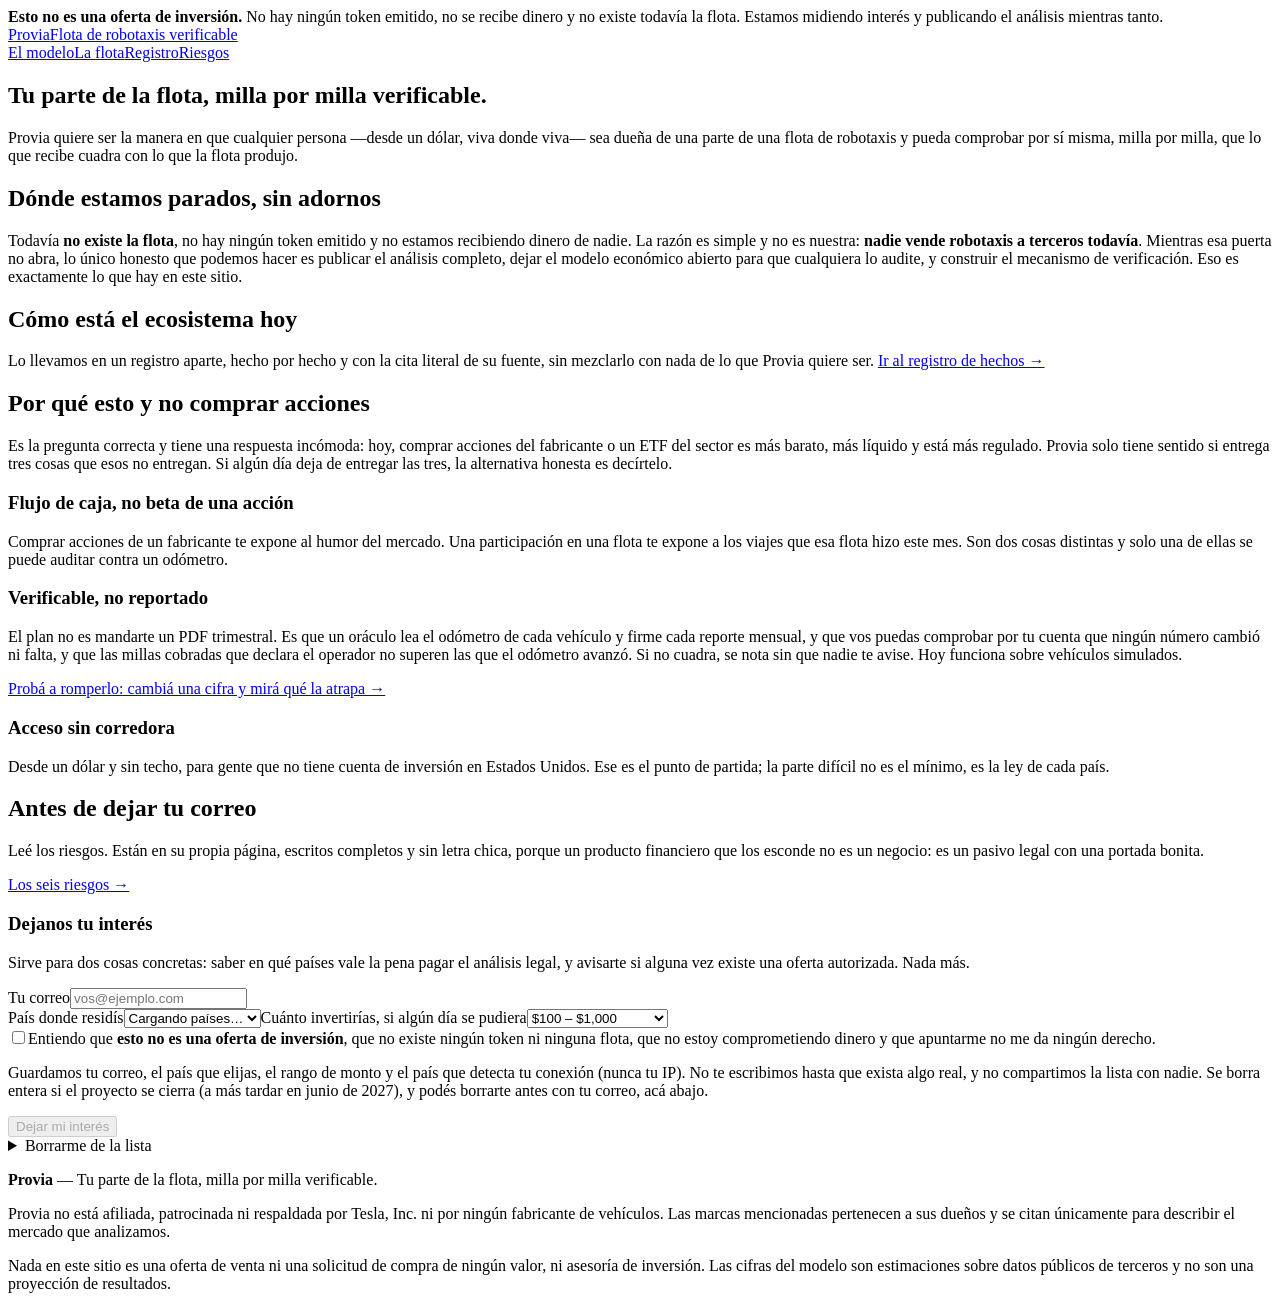
==== commit 7dfe217a: "deploy provia @ bb2c25f Build estatico de freakiedogs-oss/provia commit bb2c25f290a691471e2c4083b8b1" ====
--- a/index.html
+++ b/index.html
@@ -1 +1 @@
-<!DOCTYPE html><html lang="es"><head><meta charSet="utf-8"/><meta name="viewport" content="width=device-width, initial-scale=1"/><link rel="stylesheet" href="/provia-web/_next/static/chunks/29vy2saneavk5.css" data-precedence="next"/><link rel="preload" as="script" fetchPriority="low" href="/provia-web/_next/static/chunks/10qk6v6416kh8.js"/><script src="/provia-web/_next/static/chunks/27jktro2p5rq9.js" async=""></script><script src="/provia-web/_next/static/chunks/25o46h8mdjlrg.js" async=""></script><script src="/provia-web/_next/static/chunks/16h8cb4xx4nfi.js" async=""></script><script src="/provia-web/_next/static/chunks/turbopack-1379qo5y8nba2.js" async=""></script><script src="/provia-web/_next/static/chunks/1q9fzepuirk0z.js" async=""></script><script src="/provia-web/_next/static/chunks/14mrh2-p_w84d.js" async=""></script><script src="/provia-web/_next/static/chunks/0d1bqnkg_rz5t.js" async=""></script><meta name="provia-build" content="dee33c4"/><title>Provia — Flota de robotaxis verificable</title><meta name="description" content="Análisis abierto del ecosistema de robotaxis y del modelo económico de operar una flota: supuestos con fuente, escenarios que incluyen el que pierde plata, y un mecanismo de verificación milla por milla. No es una oferta de inversión."/><meta name="robots" content="noindex, nofollow"/><meta property="og:title" content="Provia — Flota de robotaxis verificable"/><meta property="og:description" content="Tu parte de la flota, milla por milla verificable."/><meta property="og:url" content="https://freakiedogs-oss.github.io/provia-web/"/><meta property="og:site_name" content="Provia"/><meta property="og:type" content="website"/><meta name="twitter:card" content="summary"/><meta name="twitter:title" content="Provia — Flota de robotaxis verificable"/><meta name="twitter:description" content="Tu parte de la flota, milla por milla verificable."/><script src="/provia-web/_next/static/chunks/0cz1d0mv5g_q7.js" noModule=""></script></head><body><div hidden=""><!--$--><!--/$--></div><div class="bg-[var(--ink)] text-white text-sm"><div class="mx-auto max-w-5xl px-5 py-2.5"><strong class="font-semibold">Esto no es una oferta de inversión.</strong> <span class="text-white/80">No hay ningún token emitido, no se recibe dinero y no existe todavía la flota. Estamos midiendo interés y publicando el análisis mientras tanto.</span></div></div><header class="border-b border-[var(--line)] bg-[var(--paper-2)]"><div class="mx-auto flex max-w-5xl items-center justify-between px-5 py-4"><a class="flex items-baseline gap-2 no-underline" href="/provia-web/"><span class="text-xl font-bold tracking-tight">Provia</span><span class="hidden text-xs text-[var(--muted)] sm:inline">Flota de robotaxis verificable</span></a><nav class="flex gap-1 text-sm"><a class="rounded px-2.5 py-1.5 no-underline hover:bg-[var(--paper)]" href="/provia-web/modelo/">El modelo</a><a class="rounded px-2.5 py-1.5 no-underline hover:bg-[var(--paper)]" href="/provia-web/flota/">La flota</a><a class="rounded px-2.5 py-1.5 no-underline hover:bg-[var(--paper)]" href="/provia-web/registro/">Registro</a><a class="rounded px-2.5 py-1.5 no-underline hover:bg-[var(--paper)]" href="/provia-web/riesgos/">Riesgos</a></nav></div></header><main class="mx-auto max-w-5xl px-5 py-10"><div class="space-y-16"><section><h1 class="mb-4 max-w-3xl text-4xl font-bold leading-tight tracking-tight sm:text-5xl">Tu parte de la flota, milla por milla verificable.</h1><p class="mb-6 max-w-2xl text-lg text-[var(--muted)]">Provia<!-- --> quiere ser la manera en que cualquier persona —desde un dólar, viva donde viva— sea dueña de una parte de una flota de robotaxis y pueda comprobar por sí misma, milla por milla, que lo que recibe cuadra con lo que la flota produjo.</p><div class="rounded-lg border-2 border-[var(--acento)] bg-[var(--acento-claro)] p-5"><h2 class="mb-2 font-bold">Dónde estamos parados, sin adornos</h2><p class="text-sm">Todavía <strong>no existe la flota</strong>, no hay ningún token emitido y no estamos recibiendo dinero de nadie. La razón es simple y no es nuestra: <strong>nadie vende robotaxis a terceros todavía</strong>. Mientras esa puerta no abra, lo único honesto que podemos hacer es publicar el análisis completo, dejar el modelo económico abierto para que cualquiera lo audite, y construir el mecanismo de verificación. Eso es exactamente lo que hay en este sitio.</p></div></section><section><h2 class="mb-2 text-2xl font-bold">Cómo está el ecosistema hoy</h2><p class="max-w-2xl text-[var(--muted)]">Lo llevamos en un registro aparte, hecho por hecho y con la cita literal de su fuente, sin mezclarlo con nada de lo que <!-- -->Provia<!-- --> quiere ser.<!-- --> <a data-testid="home-registro" class="font-medium underline decoration-[var(--acento)] decoration-2 underline-offset-4" href="/provia-web/registro/">Ir al registro de hechos →</a></p></section><section><h2 class="mb-2 text-2xl font-bold">Por qué esto y no comprar acciones</h2><p class="mb-6 max-w-2xl text-[var(--muted)]">Es la pregunta correcta y tiene una respuesta incómoda: hoy, comprar acciones del fabricante o un ETF del sector es más barato, más líquido y está más regulado. <!-- -->Provia<!-- --> solo tiene sentido si entrega tres cosas que esos no entregan. Si algún día deja de entregar las tres, la alternativa honesta es decírtelo.</p><div class="grid gap-4 md:grid-cols-3"><article class="rounded-lg border border-[var(--line)] bg-[var(--paper-2)] p-5"><h3 class="mb-2 font-bold">Flujo de caja, no beta de una acción</h3><p class="text-sm text-[var(--muted)]">Comprar acciones de un fabricante te expone al humor del mercado. Una participación en una flota te expone a los viajes que esa flota hizo este mes. Son dos cosas distintas y solo una de ellas se puede auditar contra un odómetro.</p></article><article class="rounded-lg border border-[var(--line)] bg-[var(--paper-2)] p-5"><h3 class="mb-2 font-bold">Verificable, no reportado</h3><p class="text-sm text-[var(--muted)]">El plan no es mandarte un PDF trimestral. Es que un oráculo lea el odómetro de cada vehículo y firme cada reporte mensual, y que vos puedas comprobar por tu cuenta que ningún número cambió ni falta, y que las millas cobradas que declara el operador no superen las que el odómetro avanzó. Si no cuadra, se nota sin que nadie te avise. Hoy funciona sobre vehículos simulados: lo podés probar en La flota.</p></article><article class="rounded-lg border border-[var(--line)] bg-[var(--paper-2)] p-5"><h3 class="mb-2 font-bold">Acceso sin corredora</h3><p class="text-sm text-[var(--muted)]">Desde un dólar y sin techo, para gente que no tiene cuenta de inversión en Estados Unidos. Ese es el punto de partida; la parte difícil no es el mínimo, es la ley de cada país.</p></article></div></section><section class="grid gap-8 lg:grid-cols-2"><div><h2 class="mb-2 text-2xl font-bold">Antes de dejar tu correo</h2><p class="mb-4 text-[var(--muted)]">Leé los riesgos. Están en su propia página, escritos completos y sin letra chica, porque un producto financiero que los esconde no es un negocio: es un pasivo legal con una portada bonita.</p><a class="inline-block rounded border border-[var(--ink)] px-4 py-2 text-sm font-medium no-underline" href="/provia-web/riesgos/">Los seis riesgos →</a></div><form class="rounded-lg border border-[var(--line)] bg-[var(--paper-2)] p-6"><h3 class="mb-1 text-lg font-bold">Dejanos tu interés</h3><p class="mb-5 text-sm text-[var(--muted)]">Sirve para dos cosas concretas: saber en qué países vale la pena pagar el análisis legal, y avisarte si alguna vez existe una oferta autorizada. Nada más.</p><label class="mb-3 block text-sm"><span class="mb-1 block font-medium">Tu correo</span><input type="email" required="" class="w-full rounded border border-[var(--line)] px-3 py-2" placeholder="vos@ejemplo.com" value=""/></label><div class="mb-3 grid gap-3 sm:grid-cols-2"><label class="block text-sm"><span class="mb-1 block font-medium">País donde residís</span><select class="w-full rounded border border-[var(--line)] bg-white px-3 py-2"><option value="SV" selected="">Cargando países…</option></select></label><label class="block text-sm"><span class="mb-1 block font-medium">Cuánto invertirías, si algún día se pudiera</span><select class="w-full rounded border border-[var(--line)] bg-white px-3 py-2"><option value="hasta_100">Hasta $100</option><option value="100_1k" selected="">$100 – $1,000</option><option value="1k_10k">$1,000 – $10,000</option><option value="10k_100k">$10,000 – $100,000</option><option value="mas_100k">Más de $100,000</option></select></label></div><label class="mb-4 flex gap-2 text-sm"><input type="checkbox" class="mt-1"/><span>Entiendo que <strong>esto no es una oferta de inversión</strong>, que no existe ningún token ni ninguna flota, que no estoy comprometiendo dinero y que apuntarme no me da ningún derecho.</span></label><p data-aviso="datos" class="mb-4 text-xs text-[var(--muted)]">Guardamos tu correo, el país que elijas<!-- -->, el rango de monto<!-- --> y el país que detecta tu conexión (nunca tu IP). No te escribimos hasta que exista algo real, y no compartimos la lista con nadie. Se borra entera si el proyecto se cierra (a más tardar en junio de 2027), y podés borrarte antes con tu correo, acá abajo.</p><button type="submit" disabled="" class="rounded bg-[var(--ink)] px-5 py-2.5 font-medium text-white disabled:opacity-40">Dejar mi interés</button></form><div class="px-6"><details class="mt-5 border-t border-black/10 pt-3 text-sm"><summary class="cursor-pointer text-[var(--muted)]">Borrarme de la lista</summary><div class="mt-2 flex flex-wrap gap-2"><input type="email" aria-label="Correo a borrar" class="min-w-0 flex-1 rounded border border-[var(--line)] px-3 py-2" placeholder="vos@ejemplo.com" value=""/><button type="button" disabled="" class="rounded border border-[var(--ink)] px-4 py-2 disabled:opacity-40">Borrar</button></div></details></div></section></div><!--$--><!--/$--></main><footer class="mt-20 border-t border-[var(--line)] bg-[var(--paper-2)]"><div class="mx-auto max-w-5xl px-5 py-10 text-sm text-[var(--muted)]"><p class="mb-3"><strong class="text-[var(--ink)]">Provia</strong> — <!-- -->Tu parte de la flota, milla por milla verificable.</p><p class="mb-3">Provia<!-- --> no está afiliada, patrocinada ni respaldada por Tesla, Inc. ni por ningún fabricante de vehículos. Las marcas mencionadas pertenecen a sus dueños y se citan únicamente para describir el mercado que analizamos.</p><p>Nada en este sitio es una oferta de venta ni una solicitud de compra de ningún valor, ni asesoría de inversión. Las cifras del modelo son estimaciones sobre datos públicos de terceros y no son una proyección de resultados.</p></div></footer><script src="/provia-web/_next/static/chunks/10qk6v6416kh8.js" id="_R_" async=""></script><script>(self.__next_f=self.__next_f||[]).push([0])</script><script>self.__next_f.push([1,"1:\"$Sreact.fragment\"\n2:I[20546,[\"/provia-web/_next/static/chunks/1q9fzepuirk0z.js\",\"/provia-web/_next/static/chunks/14mrh2-p_w84d.js\"],\"default\"]\n3:I[22016,[\"/provia-web/_next/static/chunks/1q9fzepuirk0z.js\",\"/provia-web/_next/static/chunks/14mrh2-p_w84d.js\",\"/provia-web/_next/static/chunks/0d1bqnkg_rz5t.js\"],\"\"]\n4:I[39756,[\"/provia-web/_next/static/chunks/1q9fzepuirk0z.js\",\"/provia-web/_next/static/chunks/14mrh2-p_w84d.js\"],\"default\"]\n5:I[37457,[\"/provia-web/_next/static/chunks/1q9fzepuirk0z.js\",\"/provia-web/_next/static/chunks/14mrh2-p_w84d.js\"],\"default\"]\n8:I[68027,[\"/provia-web/_next/static/chunks/1q9fzepuirk0z.js\",\"/provia-web/_next/static/chunks/14mrh2-p_w84d.js\"],\"default\",1]\n:HL[\"/provia-web/_next/static/chunks/29vy2saneavk5.css\",\"style\"]\n"])</script><script>self.__next_f.push([1,"0:{\"P\":null,\"c\":[\"\",\"\"],\"q\":\"\",\"i\":false,\"f\":[[[\"\",{\"children\":[\"__PAGE__\",{}]},\"$undefined\",\"$undefined\",16],[[\"$\",\"$1\",\"c\",{\"children\":[[[\"$\",\"link\",\"0\",{\"rel\":\"stylesheet\",\"href\":\"/provia-web/_next/static/chunks/29vy2saneavk5.css\",\"precedence\":\"next\",\"crossOrigin\":\"$undefined\",\"nonce\":\"$undefined\"}],[\"$\",\"script\",\"script-0\",{\"src\":\"/provia-web/_next/static/chunks/1q9fzepuirk0z.js\",\"async\":true,\"nonce\":\"$undefined\"}],[\"$\",\"script\",\"script-1\",{\"src\":\"/provia-web/_next/static/chunks/14mrh2-p_w84d.js\",\"async\":true,\"nonce\":\"$undefined\"}]],[\"$\",\"html\",null,{\"lang\":\"es\",\"children\":[[\"$\",\"head\",null,{\"children\":[\"$\",\"meta\",null,{\"name\":\"provia-build\",\"content\":\"dee33c4\"}]}],[\"$\",\"body\",null,{\"children\":[[\"$\",\"$L2\",null,{}],[\"$\",\"div\",null,{\"className\":\"bg-[var(--ink)] text-white text-sm\",\"children\":[\"$\",\"div\",null,{\"className\":\"mx-auto max-w-5xl px-5 py-2.5\",\"children\":[[\"$\",\"strong\",null,{\"className\":\"font-semibold\",\"children\":\"Esto no es una oferta de inversión.\"}],\" \",[\"$\",\"span\",null,{\"className\":\"text-white/80\",\"children\":\"No hay ningún token emitido, no se recibe dinero y no existe todavía la flota. Estamos midiendo interés y publicando el análisis mientras tanto.\"}]]}]}],[\"$\",\"header\",null,{\"className\":\"border-b border-[var(--line)] bg-[var(--paper-2)]\",\"children\":[\"$\",\"div\",null,{\"className\":\"mx-auto flex max-w-5xl items-center justify-between px-5 py-4\",\"children\":[[\"$\",\"$L3\",null,{\"href\":\"/\",\"className\":\"flex items-baseline gap-2 no-underline\",\"children\":[[\"$\",\"span\",null,{\"className\":\"text-xl font-bold tracking-tight\",\"children\":\"Provia\"}],[\"$\",\"span\",null,{\"className\":\"hidden text-xs text-[var(--muted)] sm:inline\",\"children\":\"Flota de robotaxis verificable\"}]]}],[\"$\",\"nav\",null,{\"className\":\"flex gap-1 text-sm\",\"children\":[[\"$\",\"$L3\",\"/modelo\",{\"href\":\"/modelo\",\"className\":\"rounded px-2.5 py-1.5 no-underline hover:bg-[var(--paper)]\",\"children\":\"El modelo\"}],[\"$\",\"$L3\",\"/flota\",{\"href\":\"/flota\",\"className\":\"rounded px-2.5 py-1.5 no-underline hover:bg-[var(--paper)]\",\"children\":\"La flota\"}],[\"$\",\"$L3\",\"/registro\",{\"href\":\"/registro\",\"className\":\"rounded px-2.5 py-1.5 no-underline hover:bg-[var(--paper)]\",\"children\":\"Registro\"}],[\"$\",\"$L3\",\"/riesgos\",{\"href\":\"/riesgos\",\"className\":\"rounded px-2.5 py-1.5 no-underline hover:bg-[var(--paper)]\",\"children\":\"Riesgos\"}]]}]]}]}],[\"$\",\"main\",null,{\"className\":\"mx-auto max-w-5xl px-5 py-10\",\"children\":[\"$\",\"$L4\",null,{\"parallelRouterKey\":\"children\",\"error\":\"$undefined\",\"errorStyles\":\"$undefined\",\"errorScripts\":\"$undefined\",\"template\":[\"$\",\"$L5\",null,{}],\"templateStyles\":\"$undefined\",\"templateScripts\":\"$undefined\",\"notFound\":[[[\"$\",\"title\",null,{\"children\":\"404: This page could not be found.\"}],[\"$\",\"div\",null,{\"style\":{\"fontFamily\":\"system-ui,\\\"Segoe UI\\\",Roboto,Helvetica,Arial,sans-serif,\\\"Apple Color Emoji\\\",\\\"Segoe UI Emoji\\\"\",\"height\":\"100vh\",\"textAlign\":\"center\",\"display\":\"flex\",\"flexDirection\":\"column\",\"alignItems\":\"center\",\"justifyContent\":\"center\"},\"children\":[\"$\",\"div\",null,{\"children\":[[\"$\",\"style\",null,{\"dangerouslySetInnerHTML\":{\"__html\":\"body{color:#000;background:#fff;margin:0}.next-error-h1{border-right:1px solid rgba(0,0,0,.3)}@media (prefers-color-scheme:dark){body{color:#fff;background:#000}.next-error-h1{border-right:1px solid rgba(255,255,255,.3)}}\"}}],[\"$\",\"h1\",null,{\"className\":\"next-error-h1\",\"style\":{\"display\":\"inline-block\",\"margin\":\"0 20px 0 0\",\"padding\":\"0 23px 0 0\",\"fontSize\":24,\"fontWeight\":500,\"verticalAlign\":\"top\",\"lineHeight\":\"49px\"},\"children\":404}],[\"$\",\"div\",null,{\"style\":{\"display\":\"inline-block\"},\"children\":[\"$\",\"h2\",null,{\"style\":{\"fontSize\":14,\"fontWeight\":400,\"lineHeight\":\"49px\",\"margin\":0},\"children\":\"This page could not be found.\"}]}]]}]}]],[]],\"forbidden\":\"$undefined\",\"unauthorized\":\"$undefined\"}]}],[\"$\",\"footer\",null,{\"className\":\"mt-20 border-t border-[var(--line)] bg-[var(--paper-2)]\",\"children\":[\"$\",\"div\",null,{\"className\":\"mx-auto max-w-5xl px-5 py-10 text-sm text-[var(--muted)]\",\"children\":[false,[\"$\",\"p\",null,{\"className\":\"mb-3\",\"children\":[[\"$\",\"strong\",null,{\"className\":\"text-[var(--ink)]\",\"children\":\"Provia\"}],\" — \",\"Tu parte de la flota, milla por milla verificable.\"]}],[\"$\",\"p\",null,{\"className\":\"mb-3\",\"children\":[\"Provia\",\" no está afiliada, patrocinada ni respaldada por Tesla, Inc. ni por ningún fabricante de vehículos. Las marcas mencionadas pertenecen a sus dueños y se citan únicamente para describir el mercado que analizamos.\"]}],[\"$\",\"p\",null,{\"children\":\"Nada en este sitio es una oferta de venta ni una solicitud de compra de ningún valor, ni asesoría de inversión. Las cifras del modelo son estimaciones sobre datos públicos de terceros y no son una proyección de resultados.\"}]]}]}]]}]]}]]}],{\"children\":[\"$L6\",{},null,false,null]},null,false,null],\"$L7\",false]],\"m\":\"$undefined\",\"G\":[\"$8\",[\"$L9\"]],\"S\":true,\"h\":null,\"s\":\"$undefined\",\"l\":\"$undefined\",\"p\":\"$undefined\",\"d\":\"$undefined\",\"b\":\"gfvYkYCo-i7MghjRS9M6H\"}\n"])</script><script>self.__next_f.push([1,"e:I[97367,[\"/provia-web/_next/static/chunks/1q9fzepuirk0z.js\",\"/provia-web/_next/static/chunks/14mrh2-p_w84d.js\"],\"ViewportBoundary\"]\n10:I[97367,[\"/provia-web/_next/static/chunks/1q9fzepuirk0z.js\",\"/provia-web/_next/static/chunks/14mrh2-p_w84d.js\"],\"MetadataBoundary\"]\n11:\"$Sreact.suspense\"\n"])</script><script>self.__next_f.push([1,"6:[\"$\",\"$1\",\"c\",{\"children\":[[\"$\",\"div\",null,{\"className\":\"space-y-16\",\"children\":[[\"$\",\"section\",null,{\"children\":[[\"$\",\"h1\",null,{\"className\":\"mb-4 max-w-3xl text-4xl font-bold leading-tight tracking-tight sm:text-5xl\",\"children\":\"Tu parte de la flota, milla por milla verificable.\"}],[\"$\",\"p\",null,{\"className\":\"mb-6 max-w-2xl text-lg text-[var(--muted)]\",\"children\":[\"Provia\",\" quiere ser la manera en que cualquier persona —desde un dólar, viva donde viva— sea dueña de una parte de una flota de robotaxis y pueda comprobar por sí misma, milla por milla, que lo que recibe cuadra con lo que la flota produjo.\"]}],[\"$\",\"div\",null,{\"className\":\"rounded-lg border-2 border-[var(--acento)] bg-[var(--acento-claro)] p-5\",\"children\":[[\"$\",\"h2\",null,{\"className\":\"mb-2 font-bold\",\"children\":\"Dónde estamos parados, sin adornos\"}],[\"$\",\"p\",null,{\"className\":\"text-sm\",\"children\":[\"Todavía \",[\"$\",\"strong\",null,{\"children\":\"no existe la flota\"}],\", no hay ningún token emitido y no estamos recibiendo dinero de nadie. La razón es simple y no es nuestra: \",[\"$\",\"strong\",null,{\"children\":\"nadie vende robotaxis a terceros todavía\"}],\". Mientras esa puerta no abra, lo único honesto que podemos hacer es publicar el análisis completo, dejar el modelo económico abierto para que cualquiera lo audite, y construir el mecanismo de verificación. Eso es exactamente lo que hay en este sitio.\"]}]]}]]}],[\"$\",\"section\",null,{\"children\":[[\"$\",\"h2\",null,{\"className\":\"mb-2 text-2xl font-bold\",\"children\":\"Cómo está el ecosistema hoy\"}],[\"$\",\"p\",null,{\"className\":\"max-w-2xl text-[var(--muted)]\",\"children\":[\"Lo llevamos en un registro aparte, hecho por hecho y con la cita literal de su fuente, sin mezclarlo con nada de lo que \",\"Provia\",\" quiere ser.\",\" \",[\"$\",\"$L3\",null,{\"data-testid\":\"home-registro\",\"href\":\"/registro\",\"className\":\"font-medium underline decoration-[var(--acento)] decoration-2 underline-offset-4\",\"children\":\"Ir al registro de hechos →\"}]]}]]}],[\"$\",\"section\",null,{\"children\":[[\"$\",\"h2\",null,{\"className\":\"mb-2 text-2xl font-bold\",\"children\":\"Por qué esto y no comprar acciones\"}],[\"$\",\"p\",null,{\"className\":\"mb-6 max-w-2xl text-[var(--muted)]\",\"children\":[\"Es la pregunta correcta y tiene una respuesta incómoda: hoy, comprar acciones del fabricante o un ETF del sector es más barato, más líquido y está más regulado. \",\"Provia\",\" solo tiene sentido si entrega tres cosas que esos no entregan. Si algún día deja de entregar las tres, la alternativa honesta es decírtelo.\"]}],[\"$\",\"div\",null,{\"className\":\"grid gap-4 md:grid-cols-3\",\"children\":[[\"$\",\"article\",\"Flujo de caja, no beta de una acción\",{\"className\":\"rounded-lg border border-[var(--line)] bg-[var(--paper-2)] p-5\",\"children\":[[\"$\",\"h3\",null,{\"className\":\"mb-2 font-bold\",\"children\":\"Flujo de caja, no beta de una acción\"}],[\"$\",\"p\",null,{\"className\":\"text-sm text-[var(--muted)]\",\"children\":\"Comprar acciones de un fabricante te expone al humor del mercado. Una participación en una flota te expone a los viajes que esa flota hizo este mes. Son dos cosas distintas y solo una de ellas se puede auditar contra un odómetro.\"}]]}],[\"$\",\"article\",\"Verificable, no reportado\",{\"className\":\"rounded-lg border border-[var(--line)] bg-[var(--paper-2)] p-5\",\"children\":[[\"$\",\"h3\",null,{\"className\":\"mb-2 font-bold\",\"children\":\"Verificable, no reportado\"}],[\"$\",\"p\",null,{\"className\":\"text-sm text-[var(--muted)]\",\"children\":\"El plan no es mandarte un PDF trimestral. Es que un oráculo lea el odómetro de cada vehículo y firme cada reporte mensual, y que vos puedas comprobar por tu cuenta que ningún número cambió ni falta, y que las millas cobradas que declara el operador no superen las que el odómetro avanzó. Si no cuadra, se nota sin que nadie te avise. Hoy funciona sobre vehículos simulados: lo podés probar en La flota.\"}]]}],\"$La\"]}]]}],\"$Lb\"]}],[\"$Lc\"],\"$Ld\"]}]\n"])</script><script>self.__next_f.push([1,"7:[\"$\",\"$1\",\"h\",{\"children\":[null,[\"$\",\"$Le\",null,{\"children\":\"$Lf\"}],[\"$\",\"div\",null,{\"hidden\":true,\"children\":[\"$\",\"$L10\",null,{\"children\":[\"$\",\"$11\",null,{\"name\":\"Next.Metadata\",\"children\":\"$L12\"}]}]}],null]}]\n9:[\"$\",\"link\",\"0\",{\"rel\":\"stylesheet\",\"href\":\"/provia-web/_next/static/chunks/29vy2saneavk5.css\",\"precedence\":\"next\",\"crossOrigin\":\"$undefined\",\"nonce\":\"$undefined\"}]\n"])</script><script>self.__next_f.push([1,"13:I[45798,[\"/provia-web/_next/static/chunks/1q9fzepuirk0z.js\",\"/provia-web/_next/static/chunks/14mrh2-p_w84d.js\",\"/provia-web/_next/static/chunks/0d1bqnkg_rz5t.js\"],\"default\"]\n14:I[97367,[\"/provia-web/_next/static/chunks/1q9fzepuirk0z.js\",\"/provia-web/_next/static/chunks/14mrh2-p_w84d.js\"],\"OutletBoundary\"]\na:[\"$\",\"article\",\"Acceso sin corredora\",{\"className\":\"rounded-lg border border-[var(--line)] bg-[var(--paper-2)] p-5\",\"children\":[[\"$\",\"h3\",null,{\"className\":\"mb-2 font-bold\",\"children\":\"Acceso sin corredora\"}],[\"$\",\"p\",null,{\"className\":\"text-sm text-[var(--muted)]\",\"children\":\"Desde un dólar y sin techo, para gente que no tiene cuenta de inversión en Estados Unidos. Ese es el punto de partida; la parte difícil no es el mínimo, es la ley de cada país.\"}]]}]\nb:[\"$\",\"section\",null,{\"className\":\"grid gap-8 lg:grid-cols-2\",\"children\":[[\"$\",\"div\",null,{\"children\":[[\"$\",\"h2\",null,{\"className\":\"mb-2 text-2xl font-bold\",\"children\":\"Antes de dejar tu correo\"}],[\"$\",\"p\",null,{\"className\":\"mb-4 text-[var(--muted)]\",\"children\":\"Leé los riesgos. Están en su propia página, escritos completos y sin letra chica, porque un producto financiero que los esconde no es un negocio: es un pasivo legal con una portada bonita.\"}],[\"$\",\"$L3\",null,{\"href\":\"/riesgos\",\"className\":\"inline-block rounded border border-[var(--ink)] px-4 py-2 text-sm font-medium no-underline\",\"children\":\"Los seis riesgos →\"}]]}],[\"$\",\"$L13\",null,{}]]}]\nc:[\"$\",\"script\",\"script-0\",{\"src\":\"/provia-web/_next/static/chunks/0d1bqnkg_rz5t.js\",\"async\":true,\"nonce\":\"$undefined\"}]\nd:[\"$\",\"$L14\",null,{\"children\":[\"$\",\"$11\",null,{\"name\":\"Next.MetadataOutlet\",\"children\":\"$@15\"}]}]\n"])</script><script>self.__next_f.push([1,"f:[[\"$\",\"meta\",\"0\",{\"charSet\":\"utf-8\"}],[\"$\",\"meta\",\"1\",{\"name\":\"viewport\",\"content\":\"width=device-width, initial-scale=1\"}]]\n"])</script><script>self.__next_f.push([1,"12:[[\"$\",\"title\",\"0\",{\"children\":\"Provia — Flota de robotaxis verificable\"}],[\"$\",\"meta\",\"1\",{\"name\":\"description\",\"content\":\"Análisis abierto del ecosistema de robotaxis y del modelo económico de operar una flota: supuestos con fuente, escenarios que incluyen el que pierde plata, y un mecanismo de verificación milla por milla. No es una oferta de inversión.\"}],[\"$\",\"meta\",\"2\",{\"name\":\"robots\",\"content\":\"noindex, nofollow\"}],[\"$\",\"meta\",\"3\",{\"property\":\"og:title\",\"content\":\"Provia — Flota de robotaxis verificable\"}],[\"$\",\"meta\",\"4\",{\"property\":\"og:description\",\"content\":\"Tu parte de la flota, milla por milla verificable.\"}],[\"$\",\"meta\",\"5\",{\"property\":\"og:url\",\"content\":\"https://freakiedogs-oss.github.io/provia-web/\"}],[\"$\",\"meta\",\"6\",{\"property\":\"og:site_name\",\"content\":\"Provia\"}],[\"$\",\"meta\",\"7\",{\"property\":\"og:type\",\"content\":\"website\"}],[\"$\",\"meta\",\"8\",{\"name\":\"twitter:card\",\"content\":\"summary\"}],[\"$\",\"meta\",\"9\",{\"name\":\"twitter:title\",\"content\":\"Provia — Flota de robotaxis verificable\"}],[\"$\",\"meta\",\"10\",{\"name\":\"twitter:description\",\"content\":\"Tu parte de la flota, milla por milla verificable.\"}]]\n15:null\n"])</script></body></html>+<!DOCTYPE html><html lang="es"><head><meta charSet="utf-8"/><meta name="viewport" content="width=device-width, initial-scale=1"/><link rel="stylesheet" href="/provia-web/_next/static/chunks/29vy2saneavk5.css" data-precedence="next"/><link rel="preload" as="script" fetchPriority="low" href="/provia-web/_next/static/chunks/10qk6v6416kh8.js"/><script src="/provia-web/_next/static/chunks/27jktro2p5rq9.js" async=""></script><script src="/provia-web/_next/static/chunks/25o46h8mdjlrg.js" async=""></script><script src="/provia-web/_next/static/chunks/16h8cb4xx4nfi.js" async=""></script><script src="/provia-web/_next/static/chunks/turbopack-1379qo5y8nba2.js" async=""></script><script src="/provia-web/_next/static/chunks/1g0-ht0yprdom.js" async=""></script><script src="/provia-web/_next/static/chunks/14mrh2-p_w84d.js" async=""></script><script src="/provia-web/_next/static/chunks/0d1bqnkg_rz5t.js" async=""></script><meta name="provia-build" content="bb2c25f"/><title>Provia — Flota de robotaxis verificable</title><meta name="description" content="Análisis abierto del ecosistema de robotaxis y del modelo económico de operar una flota: supuestos con fuente, escenarios que incluyen el que pierde plata, y un mecanismo de verificación milla por milla. No es una oferta de inversión."/><meta name="robots" content="noindex, nofollow"/><meta property="og:title" content="Provia — Flota de robotaxis verificable"/><meta property="og:description" content="Tu parte de la flota, milla por milla verificable."/><meta property="og:url" content="https://freakiedogs-oss.github.io/provia-web/"/><meta property="og:site_name" content="Provia"/><meta property="og:type" content="website"/><meta name="twitter:card" content="summary"/><meta name="twitter:title" content="Provia — Flota de robotaxis verificable"/><meta name="twitter:description" content="Tu parte de la flota, milla por milla verificable."/><script src="/provia-web/_next/static/chunks/0cz1d0mv5g_q7.js" noModule=""></script></head><body><div hidden=""><!--$--><!--/$--></div><div class="bg-[var(--ink)] text-white text-sm"><div class="mx-auto max-w-5xl px-5 py-2.5"><strong class="font-semibold">Esto no es una oferta de inversión.</strong> <span class="text-white/80">No hay ningún token emitido, no se recibe dinero y no existe todavía la flota. Estamos midiendo interés y publicando el análisis mientras tanto.</span></div></div><header class="border-b border-[var(--line)] bg-[var(--paper-2)]"><div class="mx-auto flex max-w-5xl items-center justify-between px-5 py-4"><a class="flex items-baseline gap-2 no-underline" href="/provia-web/"><span class="text-xl font-bold tracking-tight">Provia</span><span class="hidden text-xs text-[var(--muted)] sm:inline">Flota de robotaxis verificable</span></a><nav class="flex gap-1 text-sm"><a class="rounded px-2.5 py-1.5 no-underline hover:bg-[var(--paper)]" href="/provia-web/modelo/">El modelo</a><a class="rounded px-2.5 py-1.5 no-underline hover:bg-[var(--paper)]" href="/provia-web/flota/">La flota</a><a class="rounded px-2.5 py-1.5 no-underline hover:bg-[var(--paper)]" href="/provia-web/registro/">Registro</a><a class="rounded px-2.5 py-1.5 no-underline hover:bg-[var(--paper)]" href="/provia-web/riesgos/">Riesgos</a></nav></div></header><main class="mx-auto max-w-5xl px-5 py-10"><div class="space-y-16"><section><h1 class="mb-4 max-w-3xl text-4xl font-bold leading-tight tracking-tight sm:text-5xl">Tu parte de la flota, milla por milla verificable.</h1><p class="mb-6 max-w-2xl text-lg text-[var(--muted)]">Provia<!-- --> quiere ser la manera en que cualquier persona —desde un dólar, viva donde viva— sea dueña de una parte de una flota de robotaxis y pueda comprobar por sí misma, milla por milla, que lo que recibe cuadra con lo que la flota produjo.</p><div class="rounded-lg border-2 border-[var(--acento)] bg-[var(--acento-claro)] p-5"><h2 class="mb-2 font-bold">Dónde estamos parados, sin adornos</h2><p class="text-sm">Todavía <strong>no existe la flota</strong>, no hay ningún token emitido y no estamos recibiendo dinero de nadie. La razón es simple y no es nuestra: <strong>nadie vende robotaxis a terceros todavía</strong>. Mientras esa puerta no abra, lo único honesto que podemos hacer es publicar el análisis completo, dejar el modelo económico abierto para que cualquiera lo audite, y construir el mecanismo de verificación. Eso es exactamente lo que hay en este sitio.</p></div></section><section><h2 class="mb-2 text-2xl font-bold">Cómo está el ecosistema hoy</h2><p class="max-w-2xl text-[var(--muted)]">Lo llevamos en un registro aparte, hecho por hecho y con la cita literal de su fuente, sin mezclarlo con nada de lo que <!-- -->Provia<!-- --> quiere ser.<!-- --> <a data-testid="home-registro" class="font-medium underline decoration-[var(--acento)] decoration-2 underline-offset-4" href="/provia-web/registro/">Ir al registro de hechos →</a></p></section><section><h2 class="mb-2 text-2xl font-bold">Por qué esto y no comprar acciones</h2><p class="mb-6 max-w-2xl text-[var(--muted)]">Es la pregunta correcta y tiene una respuesta incómoda: hoy, comprar acciones del fabricante o un ETF del sector es más barato, más líquido y está más regulado. <!-- -->Provia<!-- --> solo tiene sentido si entrega tres cosas que esos no entregan. Si algún día deja de entregar las tres, la alternativa honesta es decírtelo.</p><div class="grid gap-4 md:grid-cols-3"><article class="rounded-lg border border-[var(--line)] bg-[var(--paper-2)] p-5"><h3 class="mb-2 font-bold">Flujo de caja, no beta de una acción</h3><p class="text-sm text-[var(--muted)]">Comprar acciones de un fabricante te expone al humor del mercado. Una participación en una flota te expone a los viajes que esa flota hizo este mes. Son dos cosas distintas y solo una de ellas se puede auditar contra un odómetro.</p></article><article class="rounded-lg border border-[var(--line)] bg-[var(--paper-2)] p-5"><h3 class="mb-2 font-bold">Verificable, no reportado</h3><p class="text-sm text-[var(--muted)]">El plan no es mandarte un PDF trimestral. Es que un oráculo lea el odómetro de cada vehículo y firme cada reporte mensual, y que vos puedas comprobar por tu cuenta que ningún número cambió ni falta, y que las millas cobradas que declara el operador no superen las que el odómetro avanzó. Si no cuadra, se nota sin que nadie te avise. Hoy funciona sobre vehículos simulados.</p><a data-testid="home-romperlo" class="mt-2 inline-block text-sm font-medium underline decoration-[var(--acento)] decoration-2 underline-offset-4" href="/provia-web/flota/#romperlo">Probá a romperlo: cambiá una cifra y mirá qué la atrapa →</a></article><article class="rounded-lg border border-[var(--line)] bg-[var(--paper-2)] p-5"><h3 class="mb-2 font-bold">Acceso sin corredora</h3><p class="text-sm text-[var(--muted)]">Desde un dólar y sin techo, para gente que no tiene cuenta de inversión en Estados Unidos. Ese es el punto de partida; la parte difícil no es el mínimo, es la ley de cada país.</p></article></div></section><section class="grid gap-8 lg:grid-cols-2"><div><h2 class="mb-2 text-2xl font-bold">Antes de dejar tu correo</h2><p class="mb-4 text-[var(--muted)]">Leé los riesgos. Están en su propia página, escritos completos y sin letra chica, porque un producto financiero que los esconde no es un negocio: es un pasivo legal con una portada bonita.</p><a class="inline-block rounded border border-[var(--ink)] px-4 py-2 text-sm font-medium no-underline" href="/provia-web/riesgos/">Los seis riesgos →</a></div><form class="rounded-lg border border-[var(--line)] bg-[var(--paper-2)] p-6"><h3 class="mb-1 text-lg font-bold">Dejanos tu interés</h3><p class="mb-5 text-sm text-[var(--muted)]">Sirve para dos cosas concretas: saber en qué países vale la pena pagar el análisis legal, y avisarte si alguna vez existe una oferta autorizada. Nada más.</p><label class="mb-3 block text-sm"><span class="mb-1 block font-medium">Tu correo</span><input type="email" required="" class="w-full rounded border border-[var(--line)] px-3 py-2" placeholder="vos@ejemplo.com" value=""/></label><div class="mb-3 grid gap-3 sm:grid-cols-2"><label class="block text-sm"><span class="mb-1 block font-medium">País donde residís</span><select class="w-full rounded border border-[var(--line)] bg-white px-3 py-2"><option value="SV" selected="">Cargando países…</option></select></label><label class="block text-sm"><span class="mb-1 block font-medium">Cuánto invertirías, si algún día se pudiera</span><select class="w-full rounded border border-[var(--line)] bg-white px-3 py-2"><option value="hasta_100">Hasta $100</option><option value="100_1k" selected="">$100 – $1,000</option><option value="1k_10k">$1,000 – $10,000</option><option value="10k_100k">$10,000 – $100,000</option><option value="mas_100k">Más de $100,000</option></select></label></div><label class="mb-4 flex gap-2 text-sm"><input type="checkbox" class="mt-1"/><span>Entiendo que <strong>esto no es una oferta de inversión</strong>, que no existe ningún token ni ninguna flota, que no estoy comprometiendo dinero y que apuntarme no me da ningún derecho.</span></label><p data-aviso="datos" class="mb-4 text-xs text-[var(--muted)]">Guardamos tu correo, el país que elijas<!-- -->, el rango de monto<!-- --> y el país que detecta tu conexión (nunca tu IP). No te escribimos hasta que exista algo real, y no compartimos la lista con nadie. Se borra entera si el proyecto se cierra (a más tardar en junio de 2027), y podés borrarte antes con tu correo, acá abajo.</p><button type="submit" disabled="" class="rounded bg-[var(--ink)] px-5 py-2.5 font-medium text-white disabled:opacity-40">Dejar mi interés</button></form><div class="px-6"><details class="mt-5 border-t border-black/10 pt-3 text-sm"><summary class="cursor-pointer text-[var(--muted)]">Borrarme de la lista</summary><div class="mt-2 flex flex-wrap gap-2"><input type="email" aria-label="Correo a borrar" class="min-w-0 flex-1 rounded border border-[var(--line)] px-3 py-2" placeholder="vos@ejemplo.com" value=""/><button type="button" disabled="" class="rounded border border-[var(--ink)] px-4 py-2 disabled:opacity-40">Borrar</button></div></details></div></section></div><!--$--><!--/$--></main><footer class="mt-20 border-t border-[var(--line)] bg-[var(--paper-2)]"><div class="mx-auto max-w-5xl px-5 py-10 text-sm text-[var(--muted)]"><p class="mb-3"><strong class="text-[var(--ink)]">Provia</strong> — <!-- -->Tu parte de la flota, milla por milla verificable.</p><p class="mb-3">Provia<!-- --> no está afiliada, patrocinada ni respaldada por Tesla, Inc. ni por ningún fabricante de vehículos. Las marcas mencionadas pertenecen a sus dueños y se citan únicamente para describir el mercado que analizamos.</p><p>Nada en este sitio es una oferta de venta ni una solicitud de compra de ningún valor, ni asesoría de inversión. Las cifras del modelo son estimaciones sobre datos públicos de terceros y no son una proyección de resultados.</p></div></footer><script src="/provia-web/_next/static/chunks/10qk6v6416kh8.js" id="_R_" async=""></script><script>(self.__next_f=self.__next_f||[]).push([0])</script><script>self.__next_f.push([1,"1:\"$Sreact.fragment\"\n2:I[20546,[\"/provia-web/_next/static/chunks/1g0-ht0yprdom.js\",\"/provia-web/_next/static/chunks/14mrh2-p_w84d.js\"],\"default\"]\n3:I[22016,[\"/provia-web/_next/static/chunks/1g0-ht0yprdom.js\",\"/provia-web/_next/static/chunks/14mrh2-p_w84d.js\",\"/provia-web/_next/static/chunks/0d1bqnkg_rz5t.js\"],\"\"]\n4:I[39756,[\"/provia-web/_next/static/chunks/1g0-ht0yprdom.js\",\"/provia-web/_next/static/chunks/14mrh2-p_w84d.js\"],\"default\"]\n5:I[37457,[\"/provia-web/_next/static/chunks/1g0-ht0yprdom.js\",\"/provia-web/_next/static/chunks/14mrh2-p_w84d.js\"],\"default\"]\n8:I[68027,[\"/provia-web/_next/static/chunks/1g0-ht0yprdom.js\",\"/provia-web/_next/static/chunks/14mrh2-p_w84d.js\"],\"default\",1]\n:HL[\"/provia-web/_next/static/chunks/29vy2saneavk5.css\",\"style\"]\n"])</script><script>self.__next_f.push([1,"0:{\"P\":null,\"c\":[\"\",\"\"],\"q\":\"\",\"i\":false,\"f\":[[[\"\",{\"children\":[\"__PAGE__\",{}]},\"$undefined\",\"$undefined\",16],[[\"$\",\"$1\",\"c\",{\"children\":[[[\"$\",\"link\",\"0\",{\"rel\":\"stylesheet\",\"href\":\"/provia-web/_next/static/chunks/29vy2saneavk5.css\",\"precedence\":\"next\",\"crossOrigin\":\"$undefined\",\"nonce\":\"$undefined\"}],[\"$\",\"script\",\"script-0\",{\"src\":\"/provia-web/_next/static/chunks/1g0-ht0yprdom.js\",\"async\":true,\"nonce\":\"$undefined\"}],[\"$\",\"script\",\"script-1\",{\"src\":\"/provia-web/_next/static/chunks/14mrh2-p_w84d.js\",\"async\":true,\"nonce\":\"$undefined\"}]],[\"$\",\"html\",null,{\"lang\":\"es\",\"children\":[[\"$\",\"head\",null,{\"children\":[\"$\",\"meta\",null,{\"name\":\"provia-build\",\"content\":\"bb2c25f\"}]}],[\"$\",\"body\",null,{\"children\":[[\"$\",\"$L2\",null,{}],[\"$\",\"div\",null,{\"className\":\"bg-[var(--ink)] text-white text-sm\",\"children\":[\"$\",\"div\",null,{\"className\":\"mx-auto max-w-5xl px-5 py-2.5\",\"children\":[[\"$\",\"strong\",null,{\"className\":\"font-semibold\",\"children\":\"Esto no es una oferta de inversión.\"}],\" \",[\"$\",\"span\",null,{\"className\":\"text-white/80\",\"children\":\"No hay ningún token emitido, no se recibe dinero y no existe todavía la flota. Estamos midiendo interés y publicando el análisis mientras tanto.\"}]]}]}],[\"$\",\"header\",null,{\"className\":\"border-b border-[var(--line)] bg-[var(--paper-2)]\",\"children\":[\"$\",\"div\",null,{\"className\":\"mx-auto flex max-w-5xl items-center justify-between px-5 py-4\",\"children\":[[\"$\",\"$L3\",null,{\"href\":\"/\",\"className\":\"flex items-baseline gap-2 no-underline\",\"children\":[[\"$\",\"span\",null,{\"className\":\"text-xl font-bold tracking-tight\",\"children\":\"Provia\"}],[\"$\",\"span\",null,{\"className\":\"hidden text-xs text-[var(--muted)] sm:inline\",\"children\":\"Flota de robotaxis verificable\"}]]}],[\"$\",\"nav\",null,{\"className\":\"flex gap-1 text-sm\",\"children\":[[\"$\",\"$L3\",\"/modelo\",{\"href\":\"/modelo\",\"className\":\"rounded px-2.5 py-1.5 no-underline hover:bg-[var(--paper)]\",\"children\":\"El modelo\"}],[\"$\",\"$L3\",\"/flota\",{\"href\":\"/flota\",\"className\":\"rounded px-2.5 py-1.5 no-underline hover:bg-[var(--paper)]\",\"children\":\"La flota\"}],[\"$\",\"$L3\",\"/registro\",{\"href\":\"/registro\",\"className\":\"rounded px-2.5 py-1.5 no-underline hover:bg-[var(--paper)]\",\"children\":\"Registro\"}],[\"$\",\"$L3\",\"/riesgos\",{\"href\":\"/riesgos\",\"className\":\"rounded px-2.5 py-1.5 no-underline hover:bg-[var(--paper)]\",\"children\":\"Riesgos\"}]]}]]}]}],[\"$\",\"main\",null,{\"className\":\"mx-auto max-w-5xl px-5 py-10\",\"children\":[\"$\",\"$L4\",null,{\"parallelRouterKey\":\"children\",\"error\":\"$undefined\",\"errorStyles\":\"$undefined\",\"errorScripts\":\"$undefined\",\"template\":[\"$\",\"$L5\",null,{}],\"templateStyles\":\"$undefined\",\"templateScripts\":\"$undefined\",\"notFound\":[[[\"$\",\"title\",null,{\"children\":\"404: This page could not be found.\"}],[\"$\",\"div\",null,{\"style\":{\"fontFamily\":\"system-ui,\\\"Segoe UI\\\",Roboto,Helvetica,Arial,sans-serif,\\\"Apple Color Emoji\\\",\\\"Segoe UI Emoji\\\"\",\"height\":\"100vh\",\"textAlign\":\"center\",\"display\":\"flex\",\"flexDirection\":\"column\",\"alignItems\":\"center\",\"justifyContent\":\"center\"},\"children\":[\"$\",\"div\",null,{\"children\":[[\"$\",\"style\",null,{\"dangerouslySetInnerHTML\":{\"__html\":\"body{color:#000;background:#fff;margin:0}.next-error-h1{border-right:1px solid rgba(0,0,0,.3)}@media (prefers-color-scheme:dark){body{color:#fff;background:#000}.next-error-h1{border-right:1px solid rgba(255,255,255,.3)}}\"}}],[\"$\",\"h1\",null,{\"className\":\"next-error-h1\",\"style\":{\"display\":\"inline-block\",\"margin\":\"0 20px 0 0\",\"padding\":\"0 23px 0 0\",\"fontSize\":24,\"fontWeight\":500,\"verticalAlign\":\"top\",\"lineHeight\":\"49px\"},\"children\":404}],[\"$\",\"div\",null,{\"style\":{\"display\":\"inline-block\"},\"children\":[\"$\",\"h2\",null,{\"style\":{\"fontSize\":14,\"fontWeight\":400,\"lineHeight\":\"49px\",\"margin\":0},\"children\":\"This page could not be found.\"}]}]]}]}]],[]],\"forbidden\":\"$undefined\",\"unauthorized\":\"$undefined\"}]}],[\"$\",\"footer\",null,{\"className\":\"mt-20 border-t border-[var(--line)] bg-[var(--paper-2)]\",\"children\":[\"$\",\"div\",null,{\"className\":\"mx-auto max-w-5xl px-5 py-10 text-sm text-[var(--muted)]\",\"children\":[false,[\"$\",\"p\",null,{\"className\":\"mb-3\",\"children\":[[\"$\",\"strong\",null,{\"className\":\"text-[var(--ink)]\",\"children\":\"Provia\"}],\" — \",\"Tu parte de la flota, milla por milla verificable.\"]}],[\"$\",\"p\",null,{\"className\":\"mb-3\",\"children\":[\"Provia\",\" no está afiliada, patrocinada ni respaldada por Tesla, Inc. ni por ningún fabricante de vehículos. Las marcas mencionadas pertenecen a sus dueños y se citan únicamente para describir el mercado que analizamos.\"]}],[\"$\",\"p\",null,{\"children\":\"Nada en este sitio es una oferta de venta ni una solicitud de compra de ningún valor, ni asesoría de inversión. Las cifras del modelo son estimaciones sobre datos públicos de terceros y no son una proyección de resultados.\"}]]}]}]]}]]}]]}],{\"children\":[\"$L6\",{},null,false,null]},null,false,null],\"$L7\",false]],\"m\":\"$undefined\",\"G\":[\"$8\",[\"$L9\"]],\"S\":true,\"h\":null,\"s\":\"$undefined\",\"l\":\"$undefined\",\"p\":\"$undefined\",\"d\":\"$undefined\",\"b\":\"GOEbCxbjhuSTCzmmq-qCO\"}\n"])</script><script>self.__next_f.push([1,"f:I[97367,[\"/provia-web/_next/static/chunks/1g0-ht0yprdom.js\",\"/provia-web/_next/static/chunks/14mrh2-p_w84d.js\"],\"ViewportBoundary\"]\n11:I[97367,[\"/provia-web/_next/static/chunks/1g0-ht0yprdom.js\",\"/provia-web/_next/static/chunks/14mrh2-p_w84d.js\"],\"MetadataBoundary\"]\n12:\"$Sreact.suspense\"\n"])</script><script>self.__next_f.push([1,"6:[\"$\",\"$1\",\"c\",{\"children\":[[\"$\",\"div\",null,{\"className\":\"space-y-16\",\"children\":[[\"$\",\"section\",null,{\"children\":[[\"$\",\"h1\",null,{\"className\":\"mb-4 max-w-3xl text-4xl font-bold leading-tight tracking-tight sm:text-5xl\",\"children\":\"Tu parte de la flota, milla por milla verificable.\"}],[\"$\",\"p\",null,{\"className\":\"mb-6 max-w-2xl text-lg text-[var(--muted)]\",\"children\":[\"Provia\",\" quiere ser la manera en que cualquier persona —desde un dólar, viva donde viva— sea dueña de una parte de una flota de robotaxis y pueda comprobar por sí misma, milla por milla, que lo que recibe cuadra con lo que la flota produjo.\"]}],[\"$\",\"div\",null,{\"className\":\"rounded-lg border-2 border-[var(--acento)] bg-[var(--acento-claro)] p-5\",\"children\":[[\"$\",\"h2\",null,{\"className\":\"mb-2 font-bold\",\"children\":\"Dónde estamos parados, sin adornos\"}],[\"$\",\"p\",null,{\"className\":\"text-sm\",\"children\":[\"Todavía \",[\"$\",\"strong\",null,{\"children\":\"no existe la flota\"}],\", no hay ningún token emitido y no estamos recibiendo dinero de nadie. La razón es simple y no es nuestra: \",[\"$\",\"strong\",null,{\"children\":\"nadie vende robotaxis a terceros todavía\"}],\". Mientras esa puerta no abra, lo único honesto que podemos hacer es publicar el análisis completo, dejar el modelo económico abierto para que cualquiera lo audite, y construir el mecanismo de verificación. Eso es exactamente lo que hay en este sitio.\"]}]]}]]}],[\"$\",\"section\",null,{\"children\":[[\"$\",\"h2\",null,{\"className\":\"mb-2 text-2xl font-bold\",\"children\":\"Cómo está el ecosistema hoy\"}],[\"$\",\"p\",null,{\"className\":\"max-w-2xl text-[var(--muted)]\",\"children\":[\"Lo llevamos en un registro aparte, hecho por hecho y con la cita literal de su fuente, sin mezclarlo con nada de lo que \",\"Provia\",\" quiere ser.\",\" \",[\"$\",\"$L3\",null,{\"data-testid\":\"home-registro\",\"href\":\"/registro\",\"className\":\"font-medium underline decoration-[var(--acento)] decoration-2 underline-offset-4\",\"children\":\"Ir al registro de hechos →\"}]]}]]}],[\"$\",\"section\",null,{\"children\":[[\"$\",\"h2\",null,{\"className\":\"mb-2 text-2xl font-bold\",\"children\":\"Por qué esto y no comprar acciones\"}],[\"$\",\"p\",null,{\"className\":\"mb-6 max-w-2xl text-[var(--muted)]\",\"children\":[\"Es la pregunta correcta y tiene una respuesta incómoda: hoy, comprar acciones del fabricante o un ETF del sector es más barato, más líquido y está más regulado. \",\"Provia\",\" solo tiene sentido si entrega tres cosas que esos no entregan. Si algún día deja de entregar las tres, la alternativa honesta es decírtelo.\"]}],[\"$\",\"div\",null,{\"className\":\"grid gap-4 md:grid-cols-3\",\"children\":[[\"$\",\"article\",\"Flujo de caja, no beta de una acción\",{\"className\":\"rounded-lg border border-[var(--line)] bg-[var(--paper-2)] p-5\",\"children\":[[\"$\",\"h3\",null,{\"className\":\"mb-2 font-bold\",\"children\":\"Flujo de caja, no beta de una acción\"}],[\"$\",\"p\",null,{\"className\":\"text-sm text-[var(--muted)]\",\"children\":\"Comprar acciones de un fabricante te expone al humor del mercado. Una participación en una flota te expone a los viajes que esa flota hizo este mes. Son dos cosas distintas y solo una de ellas se puede auditar contra un odómetro.\"}],\"$undefined\"]}],[\"$\",\"article\",\"Verificable, no reportado\",{\"className\":\"rounded-lg border border-[var(--line)] bg-[var(--paper-2)] p-5\",\"children\":[[\"$\",\"h3\",null,{\"className\":\"mb-2 font-bold\",\"children\":\"Verificable, no reportado\"}],[\"$\",\"p\",null,{\"className\":\"text-sm text-[var(--muted)]\",\"children\":\"El plan no es mandarte un PDF trimestral. Es que un oráculo lea el odómetro de cada vehículo y firme cada reporte mensual, y que vos puedas comprobar por tu cuenta que ningún número cambió ni falta, y que las millas cobradas que declara el operador no superen las que el odómetro avanzó. Si no cuadra, se nota sin que nadie te avise. Hoy funciona sobre vehículos simulados.\"}],\"$La\"]}],\"$Lb\"]}]]}],\"$Lc\"]}],[\"$Ld\"],\"$Le\"]}]\n"])</script><script>self.__next_f.push([1,"7:[\"$\",\"$1\",\"h\",{\"children\":[null,[\"$\",\"$Lf\",null,{\"children\":\"$L10\"}],[\"$\",\"div\",null,{\"hidden\":true,\"children\":[\"$\",\"$L11\",null,{\"children\":[\"$\",\"$12\",null,{\"name\":\"Next.Metadata\",\"children\":\"$L13\"}]}]}],null]}]\n9:[\"$\",\"link\",\"0\",{\"rel\":\"stylesheet\",\"href\":\"/provia-web/_next/static/chunks/29vy2saneavk5.css\",\"precedence\":\"next\",\"crossOrigin\":\"$undefined\",\"nonce\":\"$undefined\"}]\n"])</script><script>self.__next_f.push([1,"14:I[45798,[\"/provia-web/_next/static/chunks/1g0-ht0yprdom.js\",\"/provia-web/_next/static/chunks/14mrh2-p_w84d.js\",\"/provia-web/_next/static/chunks/0d1bqnkg_rz5t.js\"],\"default\"]\n15:I[97367,[\"/provia-web/_next/static/chunks/1g0-ht0yprdom.js\",\"/provia-web/_next/static/chunks/14mrh2-p_w84d.js\"],\"OutletBoundary\"]\na:[\"$\",\"$L3\",null,{\"data-testid\":\"home-romperlo\",\"href\":\"/flota/#romperlo\",\"className\":\"mt-2 inline-block text-sm font-medium underline decoration-[var(--acento)] decoration-2 underline-offset-4\",\"children\":\"Probá a romperlo: cambiá una cifra y mirá qué la atrapa →\"}]\nb:[\"$\",\"article\",\"Acceso sin corredora\",{\"className\":\"rounded-lg border border-[var(--line)] bg-[var(--paper-2)] p-5\",\"children\":[[\"$\",\"h3\",null,{\"className\":\"mb-2 font-bold\",\"children\":\"Acceso sin corredora\"}],[\"$\",\"p\",null,{\"className\":\"text-sm text-[var(--muted)]\",\"children\":\"Desde un dólar y sin techo, para gente que no tiene cuenta de inversión en Estados Unidos. Ese es el punto de partida; la parte difícil no es el mínimo, es la ley de cada país.\"}],\"$undefined\"]}]\nc:[\"$\",\"section\",null,{\"className\":\"grid gap-8 lg:grid-cols-2\",\"children\":[[\"$\",\"div\",null,{\"children\":[[\"$\",\"h2\",null,{\"className\":\"mb-2 text-2xl font-bold\",\"children\":\"Antes de dejar tu correo\"}],[\"$\",\"p\",null,{\"className\":\"mb-4 text-[var(--muted)]\",\"children\":\"Leé los riesgos. Están en su propia página, escritos completos y sin letra chica, porque un producto financiero que los esconde no es un negocio: es un pasivo legal con una portada bonita.\"}],[\"$\",\"$L3\",null,{\"href\":\"/riesgos\",\"className\":\"inline-block rounded border border-[var(--ink)] px-4 py-2 text-sm font-medium no-underline\",\"children\":\"Los seis riesgos →\"}]]}],[\"$\",\"$L14\",null,{}]]}]\nd:[\"$\",\"script\",\"script-0\",{\"src\":\"/provia-web/_next/static/chunks/0d1bqnkg_rz5t.js\",\"async\":true,\"nonce\":\"$undefined\"}]\ne:[\"$\",\"$L15\",null,{\"children\":[\"$\",\"$12\",null,{\"name\":\"Next.MetadataOutlet\",\"children\":\"$@16\"}]}]\n"])</script><script>self.__next_f.push([1,"10:[[\"$\",\"meta\",\"0\",{\"charSet\":\"utf-8\"}],[\"$\",\"meta\",\"1\",{\"name\":\"viewport\",\"content\":\"width=device-width, initial-scale=1\"}]]\n"])</script><script>self.__next_f.push([1,"13:[[\"$\",\"title\",\"0\",{\"children\":\"Provia — Flota de robotaxis verificable\"}],[\"$\",\"meta\",\"1\",{\"name\":\"description\",\"content\":\"Análisis abierto del ecosistema de robotaxis y del modelo económico de operar una flota: supuestos con fuente, escenarios que incluyen el que pierde plata, y un mecanismo de verificación milla por milla. No es una oferta de inversión.\"}],[\"$\",\"meta\",\"2\",{\"name\":\"robots\",\"content\":\"noindex, nofollow\"}],[\"$\",\"meta\",\"3\",{\"property\":\"og:title\",\"content\":\"Provia — Flota de robotaxis verificable\"}],[\"$\",\"meta\",\"4\",{\"property\":\"og:description\",\"content\":\"Tu parte de la flota, milla por milla verificable.\"}],[\"$\",\"meta\",\"5\",{\"property\":\"og:url\",\"content\":\"https://freakiedogs-oss.github.io/provia-web/\"}],[\"$\",\"meta\",\"6\",{\"property\":\"og:site_name\",\"content\":\"Provia\"}],[\"$\",\"meta\",\"7\",{\"property\":\"og:type\",\"content\":\"website\"}],[\"$\",\"meta\",\"8\",{\"name\":\"twitter:card\",\"content\":\"summary\"}],[\"$\",\"meta\",\"9\",{\"name\":\"twitter:title\",\"content\":\"Provia — Flota de robotaxis verificable\"}],[\"$\",\"meta\",\"10\",{\"name\":\"twitter:description\",\"content\":\"Tu parte de la flota, milla por milla verificable.\"}]]\n16:null\n"])</script></body></html>
